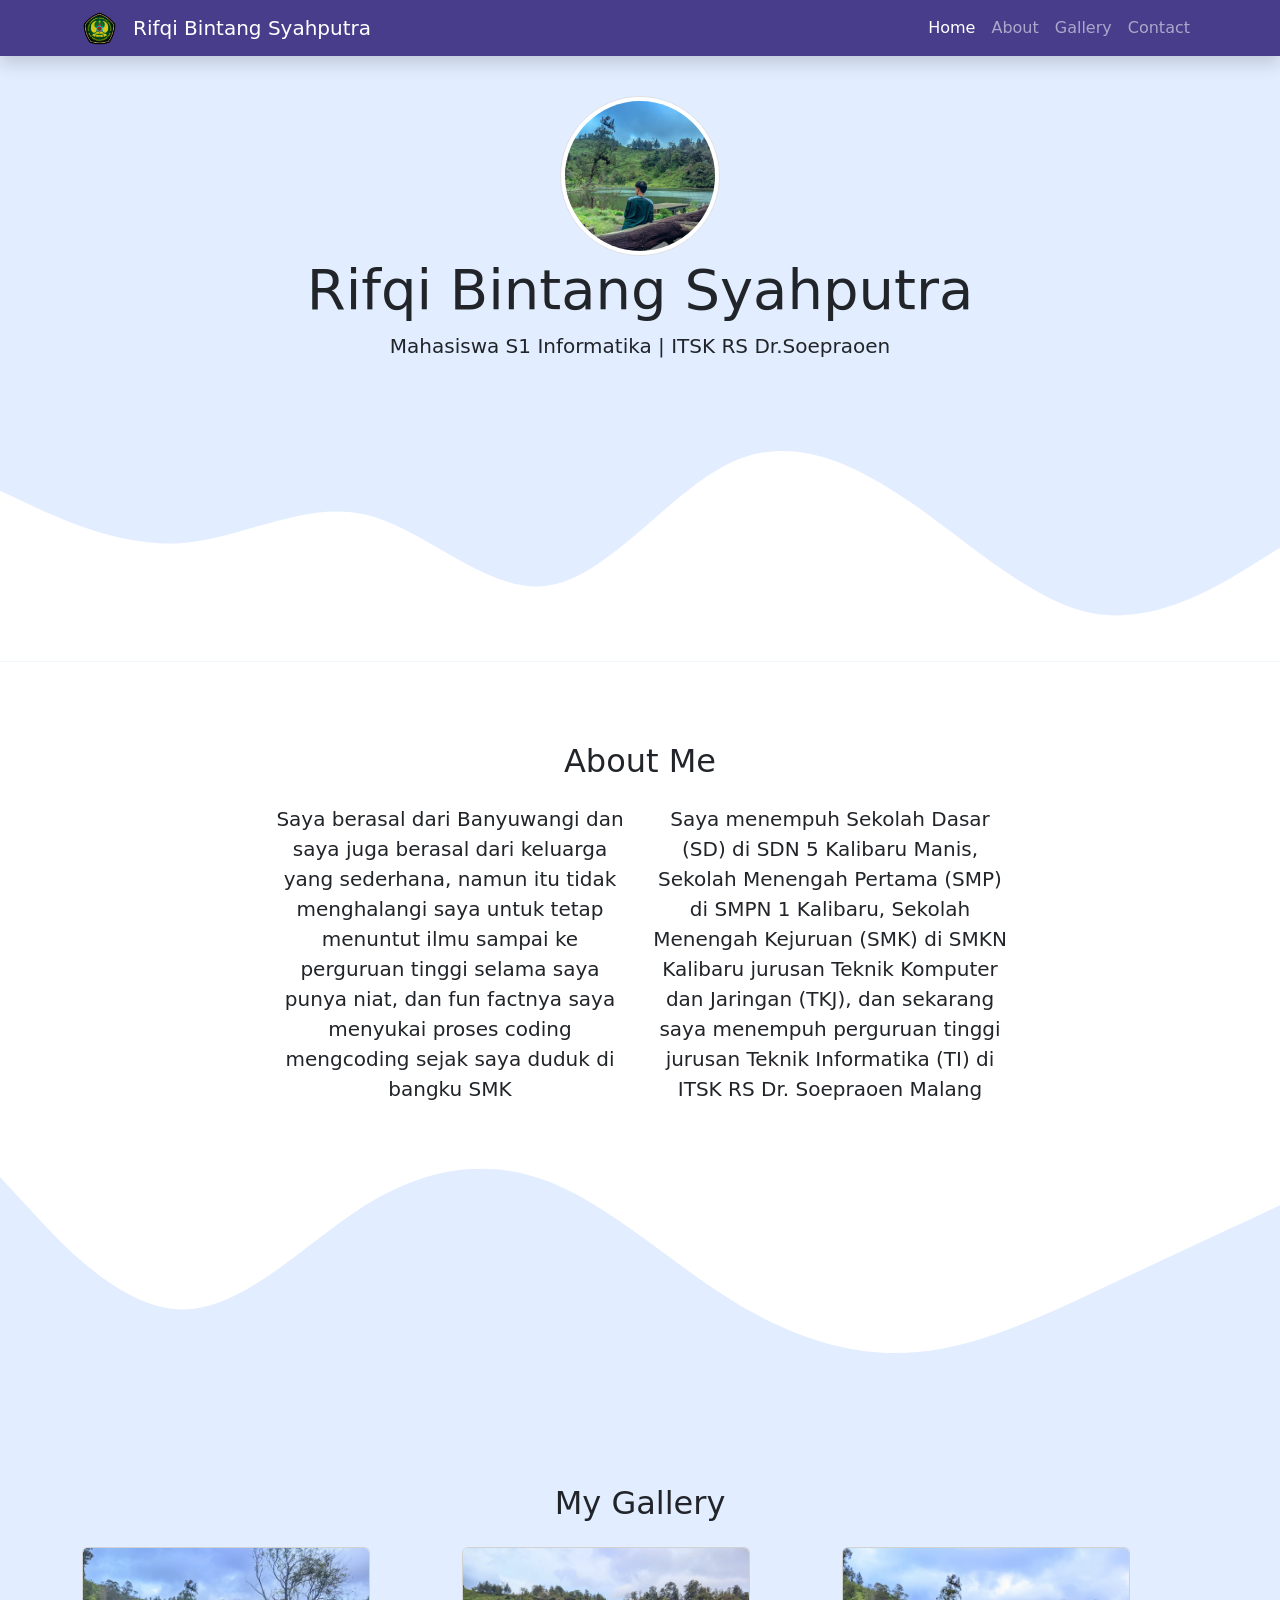
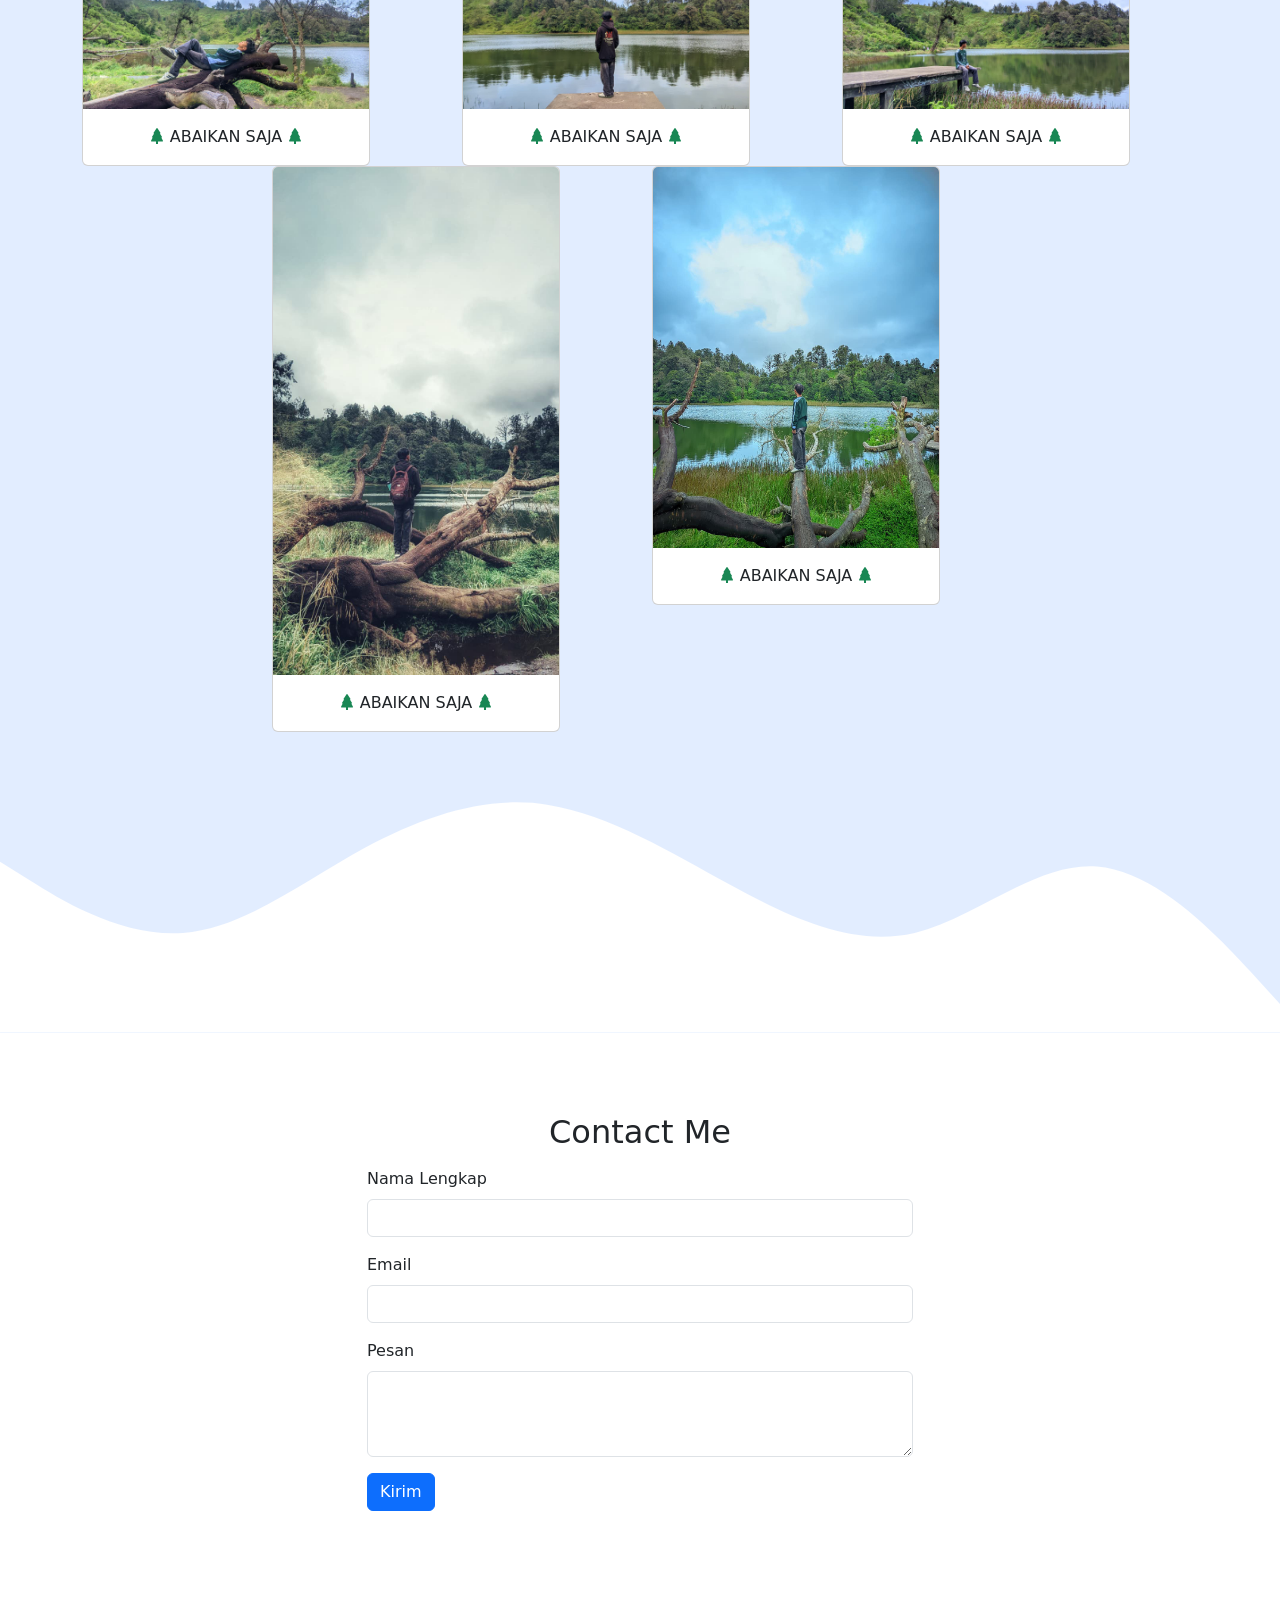
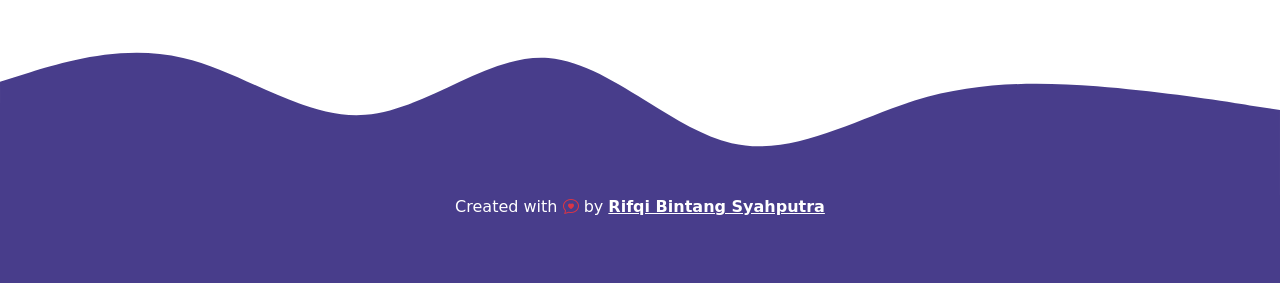
==== index.html @ 1149b3df "Menambahkan index.html dan style.css" ====
<!doctype html>
<html lang="en">
  <head>
    <meta charset="utf-8" />
    <meta name="viewport" content="width=device-width, initial-scale=1" />
    <title>Portofolio | Rifqi Bintang Syahputra</title>

    <!-- BSCSS -->

    <link href="https://cdn.jsdelivr.net/npm/bootstrap@5.3.8/dist/css/bootstrap.min.css" rel="stylesheet" integrity="sha384-sRIl4kxILFvY47J16cr9ZwB07vP4J8+LH7qKQnuqkuIAvNWLzeN8tE5YBujZqJLB" crossorigin="anonymous" />

    <!-- Icons -->
     <link rel="stylesheet" href="https://cdn.jsdelivr.net/npm/bootstrap-icons@1.13.1/font/bootstrap-icons.min.css">

    <!-- CSS -->

    <link rel="stylesheet" href="style.css" />

    <!-- End CSS -->

  </head>
  <body id="home">
    <!-- Navbar -->

    <nav class="navbar navbar-expand-lg navbar-dark shadow fixed-top" style="background-color: darkslateblue">
      <div class="container">
        <img src="images/ITSK Logo.png" alt="Logo" width="35" height="35" class="d-inline-block align-text-top me-3">
        <a class="navbar-brand" href="#">Rifqi Bintang Syahputra</a>
        <button class="navbar-toggler" type="button" data-bs-toggle="collapse" data-bs-target="#navbarNav" aria-controls="navbarNav" aria-expanded="false" aria-label="Toggle navigation">
          <span class="navbar-toggler-icon"></span>
        </button>
        <div class="collapse navbar-collapse" id="navbarNav">
          <ul class="navbar-nav ms-auto">
            <li class="nav-item">
              <a class="nav-link active" aria-current="page" href="#home">Home</a>
            </li>
            <li class="nav-item">
              <a class="nav-link" href="#about">About</a>
            </li>
            <li class="nav-item">
              <a class="nav-link" href="#gallery">Gallery</a>
            </li>
            <li class="nav-item">
              <a class="nav-link" href="#contact">Contact</a>
            </li>
          </ul>
        </div>
      </div>
    </nav>

    <!-- End Navbar -->

    <!-- Jumbotron -->

    <section class="jumbotron text-center">
      <img src="images/profil.jpeg" alt="Rifqi Bintang Syahputra" width="160" class="rounded-circle img-thumbnail" />
      <h1 class="display-4">Rifqi Bintang Syahputra</h1>
      <p class="lead">Mahasiswa S1 Informatika | ITSK RS Dr.Soepraoen</p>
      <svg xmlns="http://www.w3.org/2000/svg" viewBox="0 0 1440 320">
        <path
          fill="#ffffff"
          fill-opacity="1"
          d="M0,128L34.3,144C68.6,160,137,192,206,186.7C274.3,181,343,139,411,154.7C480,171,549,245,617,234.7C685.7,224,754,128,823,96C891.4,64,960,96,1029,144C1097.1,192,1166,256,1234,266.7C1302.9,277,1371,235,1406,213.3L1440,192L1440,320L1405.7,320C1371.4,320,1303,320,1234,320C1165.7,320,1097,320,1029,320C960,320,891,320,823,320C754.3,320,686,320,617,320C548.6,320,480,320,411,320C342.9,320,274,320,206,320C137.1,320,69,320,34,320L0,320Z"
        ></path>
      </svg>
    </section>

    <!-- End Jumbotron -->

    <!-- About -->

    <section id="about">
      <div class="container">
        <div class="row text-center mb-3">
          <div class="col">
            <h2>About Me</h2>
          </div>
        </div>
        <div class="row justify-content-center fs-5 text-center">
          <div class="col-4">
            <p>Saya berasal dari Banyuwangi dan saya juga berasal dari keluarga yang sederhana, namun itu tidak menghalangi saya untuk tetap menuntut ilmu sampai ke perguruan tinggi selama saya punya niat, dan fun factnya saya menyukai proses coding mengcoding sejak saya duduk di bangku SMK</p>
          </div>
          <div class="col-4">
            <p>Saya menempuh Sekolah Dasar &lpar;SD&rpar; di SDN 5 Kalibaru Manis, Sekolah Menengah Pertama &lpar;SMP&rpar; di SMPN 1 Kalibaru, Sekolah Menengah Kejuruan &lpar;SMK&rpar; di SMKN Kalibaru jurusan Teknik Komputer dan Jaringan &lpar;TKJ&rpar;, dan sekarang saya menempuh perguruan tinggi jurusan Teknik Informatika &lpar;TI&rpar; di ITSK RS Dr. Soepraoen Malang</p>
          </div>
        </div>
      </div>
      <svg xmlns="http://www.w3.org/2000/svg" viewBox="0 0 1440 320">
        <path
          fill="#e2edff"
          fill-opacity="1"
          d="M0,64L34.3,101.3C68.6,139,137,213,206,213.3C274.3,213,343,139,411,96C480,53,549,43,617,69.3C685.7,96,754,160,823,202.7C891.4,245,960,267,1029,261.3C1097.1,256,1166,224,1234,192C1302.9,160,1371,128,1406,112L1440,96L1440,320L1405.7,320C1371.4,320,1303,320,1234,320C1165.7,320,1097,320,1029,320C960,320,891,320,823,320C754.3,320,686,320,617,320C548.6,320,480,320,411,320C342.9,320,274,320,206,320C137.1,320,69,320,34,320L0,320Z"
        ></path>
      </svg>
    </section>

    <!-- End About -->

    <!-- Gallery -->

    <section id="gallery">
      <div class="container">
        <div class="row text-center mb-3">
          <div class="col">
            <h2>My Gallery</h2>
          </div>
        </div>
        <div class="row text-center justify-content-center mb-3">
          <div class="col-md-4">
              <div class="card" style="width: 18rem">
                <img src="images/2.jpeg" class="card-img-top" alt="Gallery2" />
                <div class="card-body">
                  <p class="card-text"><i class="bi bi-tree-fill text-success"></i> ABAIKAN SAJA <i class="bi bi-tree-fill text-success"></i></p>
                </div>
              </div>
            </div>
          <div class="col-md-4">
              <div class="card" style="width: 18rem">
                <img src="images/1.jpeg" class="card-img-top" alt="Gallery1" />
                <div class="card-body">
                  <p class="card-text"><i class="bi bi-tree-fill text-success"></i> ABAIKAN SAJA <i class="bi bi-tree-fill text-success"></i></p>
                </div>
              </div>
            </div>
          <div class="col-md-4">
              <div class="card" style="width: 18rem">
                <img src="images/3.jpeg" class="card-img-top" alt="Gallery3" />
                <div class="card-body">
                  <p class="card-text"><i class="bi bi-tree-fill text-success"></i> ABAIKAN SAJA <i class="bi bi-tree-fill text-success"></i></p>
                </div>
              </div>
            </div>
          <div class="col-md-4">
              <div class="card" style="width: 18rem">
                <img src="images/4.jpeg" class="card-img-top" alt="Gallery3" />
                <div class="card-body">
                  <p class="card-text"><i class="bi bi-tree-fill text-success"></i> ABAIKAN SAJA <i class="bi bi-tree-fill text-success"></i></p>
                </div>
              </div>
            </div>
          <div class="col-md-4">
              <div class="card" style="width: 18rem">
                <img src="images/5.jpeg" class="card-img-top" alt="Gallery3" />
                <div class="card-body">
                  <p class="card-text"><i class="bi bi-tree-fill text-success"></i> ABAIKAN SAJA <i class="bi bi-tree-fill text-success"></i></p>
                </div>
              </div>
            </div>
          </div>
        </div>
      </div>
      <svg xmlns="http://www.w3.org/2000/svg" viewBox="0 0 1440 320"><path fill="#ffffff" fill-opacity="1" d="M0,128L34.3,149.3C68.6,171,137,213,206,208C274.3,203,343,149,411,112C480,75,549,53,617,64C685.7,75,754,117,823,154.7C891.4,192,960,224,1029,208C1097.1,192,1166,128,1234,133.3C1302.9,139,1371,213,1406,250.7L1440,288L1440,320L1405.7,320C1371.4,320,1303,320,1234,320C1165.7,320,1097,320,1029,320C960,320,891,320,823,320C754.3,320,686,320,617,320C548.6,320,480,320,411,320C342.9,320,274,320,206,320C137.1,320,69,320,34,320L0,320Z"></path></svg>
    </section>

    <!-- End Gallery -->

    <!-- Contact -->

    <section id="contact">
        <div class="container">
            <div class="row text-center mb-2">
                <div class="col">
                    <h2>Contact Me</h2>
                </div>
            </div>
            <div class="row justify-content-center">
                <div class="col-md-6">
                    <form>
                    <div class="mb-3">
                    <label for="name" class="form-label">Nama Lengkap</label>
                    <input type="text" class="form-control" id="name" aria-describedby="name">
                    </div>
                    <div class="mb-3">
                    <label for="email" class="form-label">Email</label>
                    <input type="email" class="form-control" id="email" aria-describedby="email">
                    </div>
                    <div class="mb-3">
                    <label for="pesan" class="form-label">Pesan</label>
                    <textarea class="form-control" id="pesan" rows="3"></textarea>
                    </div>
                    <button type="submit" class="btn btn-primary">Kirim</button>
                    </form>
                </div>
            </div>
        </div>
        <svg xmlns="http://www.w3.org/2000/svg" viewBox="0 0 1440 320"><path fill="#483d8b" fill-opacity="1" d="M0,192L34.3,181.3C68.6,171,137,149,206,165.3C274.3,181,343,235,411,229.3C480,224,549,160,617,165.3C685.7,171,754,245,823,261.3C891.4,277,960,235,1029,213.3C1097.1,192,1166,192,1234,197.3C1302.9,203,1371,213,1406,218.7L1440,224L1440,320L1405.7,320C1371.4,320,1303,320,1234,320C1165.7,320,1097,320,1029,320C960,320,891,320,823,320C754.3,320,686,320,617,320C548.6,320,480,320,411,320C342.9,320,274,320,206,320C137.1,320,69,320,34,320L0,320Z"></path></svg>
    </section>

    <!-- End Contact -->

    <!-- Footer -->

    <footer class="footer text-white text-center pb-5" style="background-color: darkslateblue;">
        <p>Created with <i class="bi bi-chat-heart text-danger"></i> by <a href="https://www.instagram.com/rfqsyhptr_/" class="text-white fw-bold">Rifqi Bintang Syahputra</a></p>
    </footer>

    <!-- End Footer -->

    <script src="https://cdn.jsdelivr.net/npm/bootstrap@5.3.8/dist/js/bootstrap.bundle.min.js" integrity="sha384-FKyoEForCGlyvwx9Hj09JcYn3nv7wiPVlz7YYwJrWVcXK/BmnVDxM+D2scQbITxI" crossorigin="anonymous"></script>
  </body>
</html>
---- style.css ----
.jumbotron {
  padding-top: 6rem;
  background-color: #e2edff;
}

#gallery {
  background-color: #e2edff;
}

section {
  padding-top: 5rem;
}
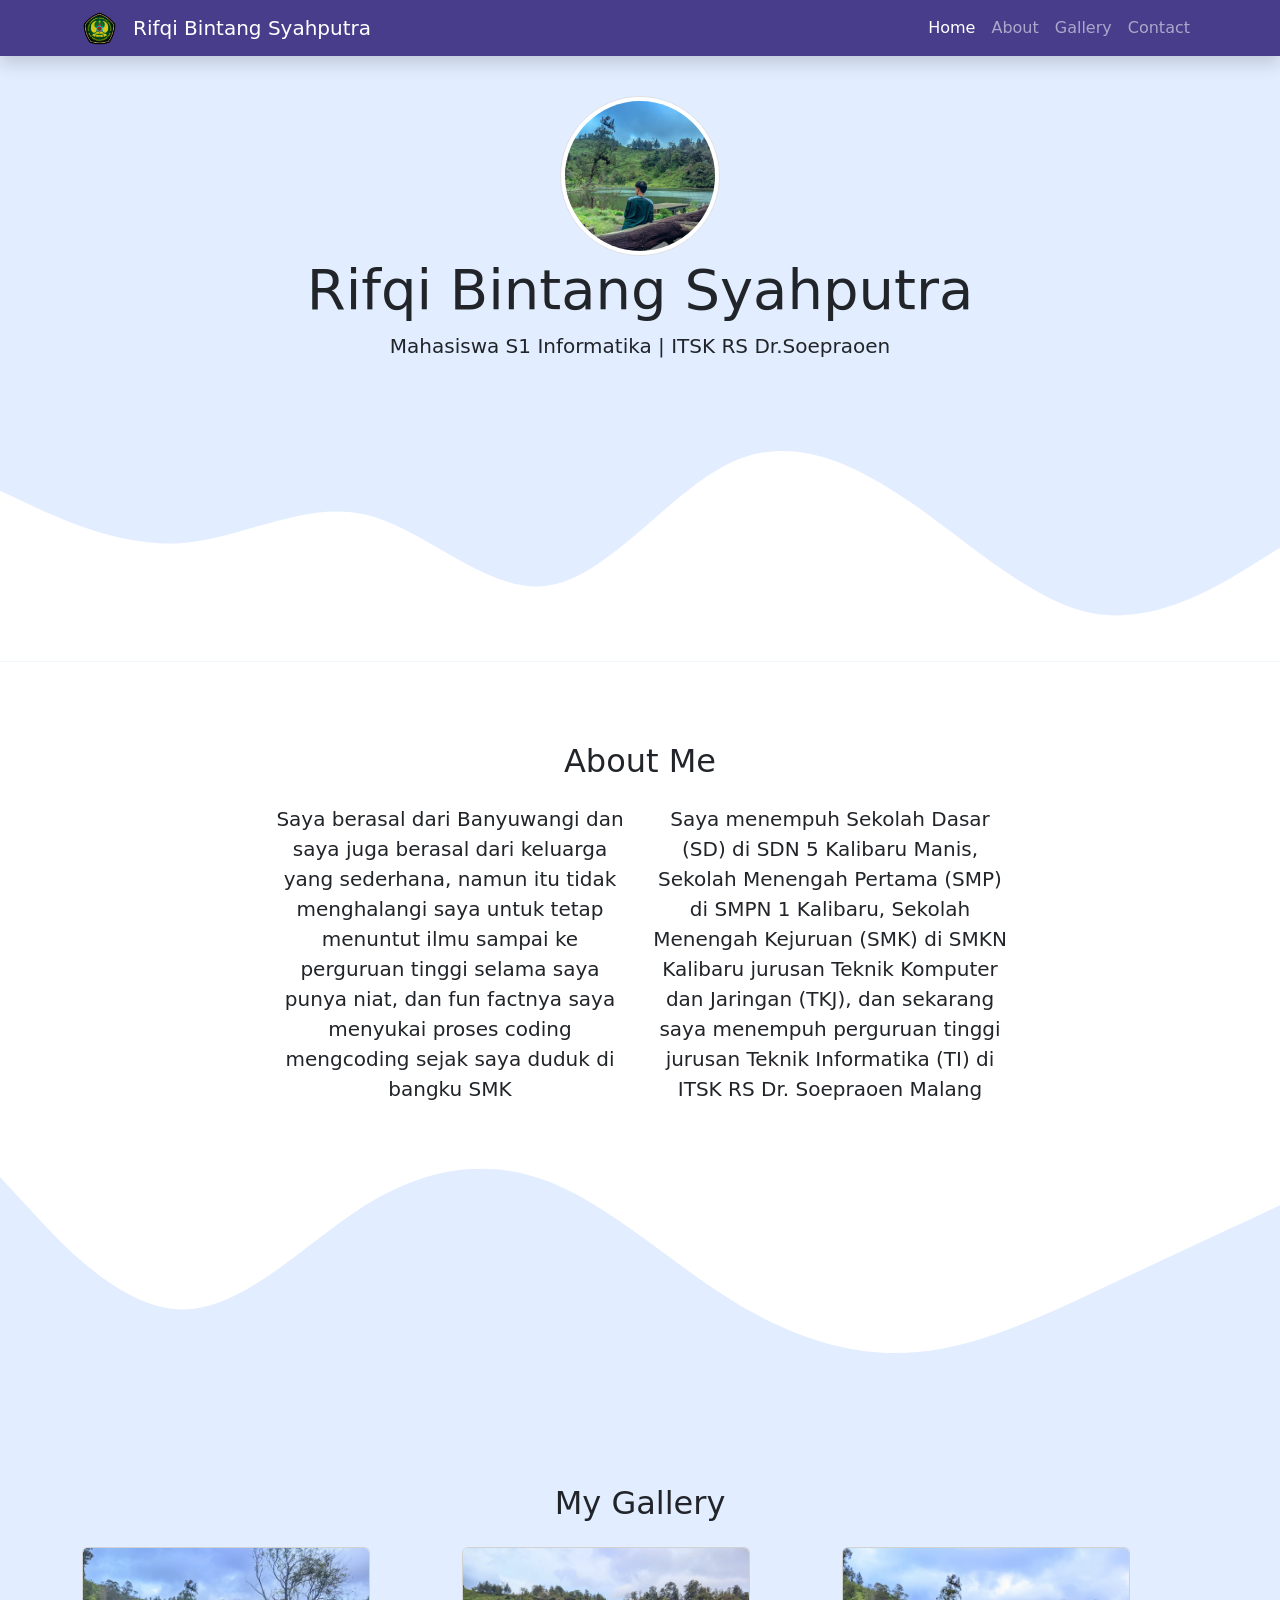
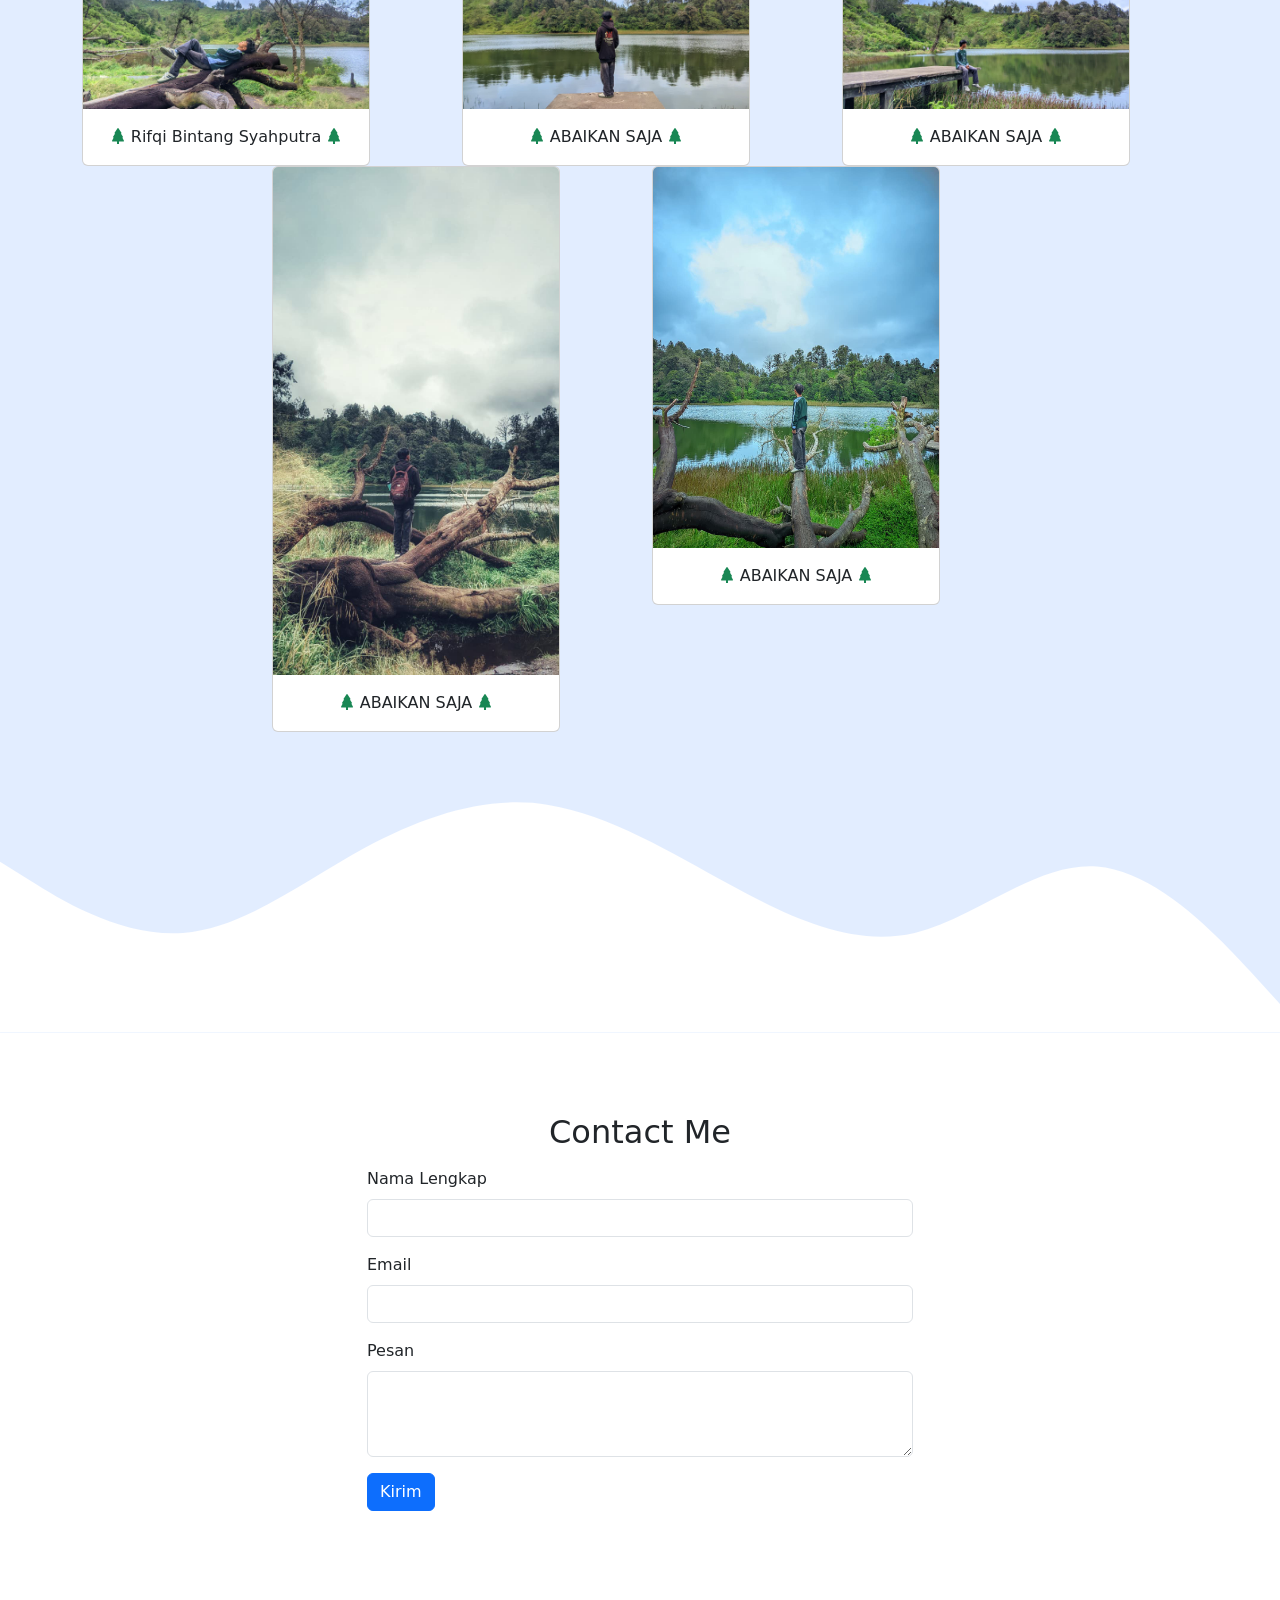
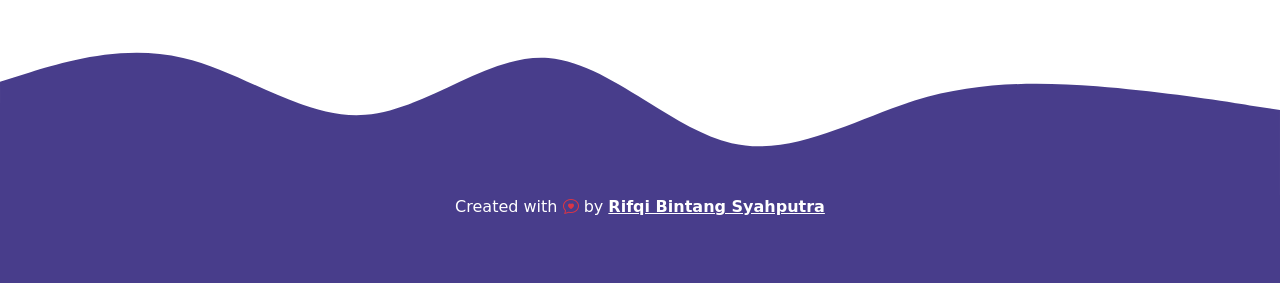
==== commit 8522c8dd: "Update card description in index.html" ====
--- a/index.html
+++ b/index.html
@@ -110,7 +110,7 @@
               <div class="card" style="width: 18rem">
                 <img src="images/2.jpeg" class="card-img-top" alt="Gallery2" />
                 <div class="card-body">
-                  <p class="card-text"><i class="bi bi-tree-fill text-success"></i> ABAIKAN SAJA <i class="bi bi-tree-fill text-success"></i></p>
+                  <p class="card-text"><i class="bi bi-tree-fill text-success"></i> Rifqi Bintang Syahputra <i class="bi bi-tree-fill text-success"></i></p>
                 </div>
               </div>
             </div>
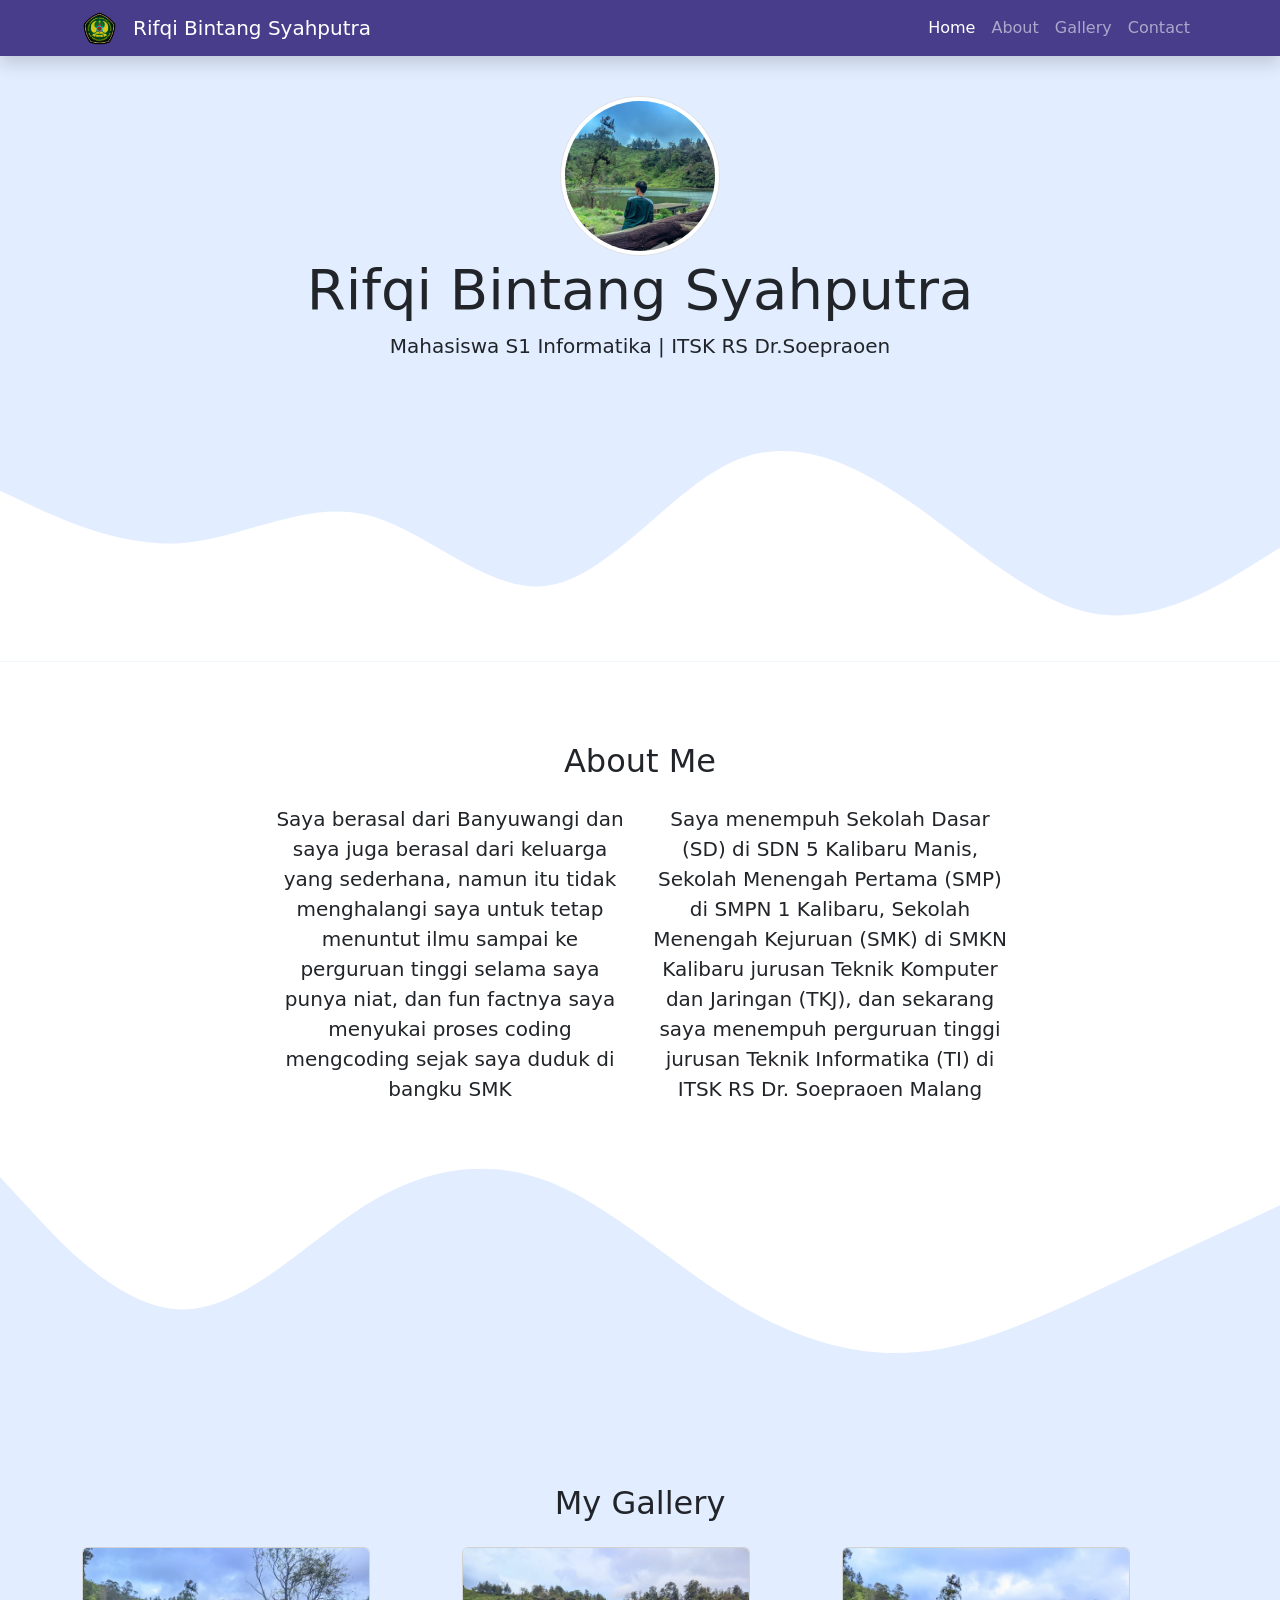
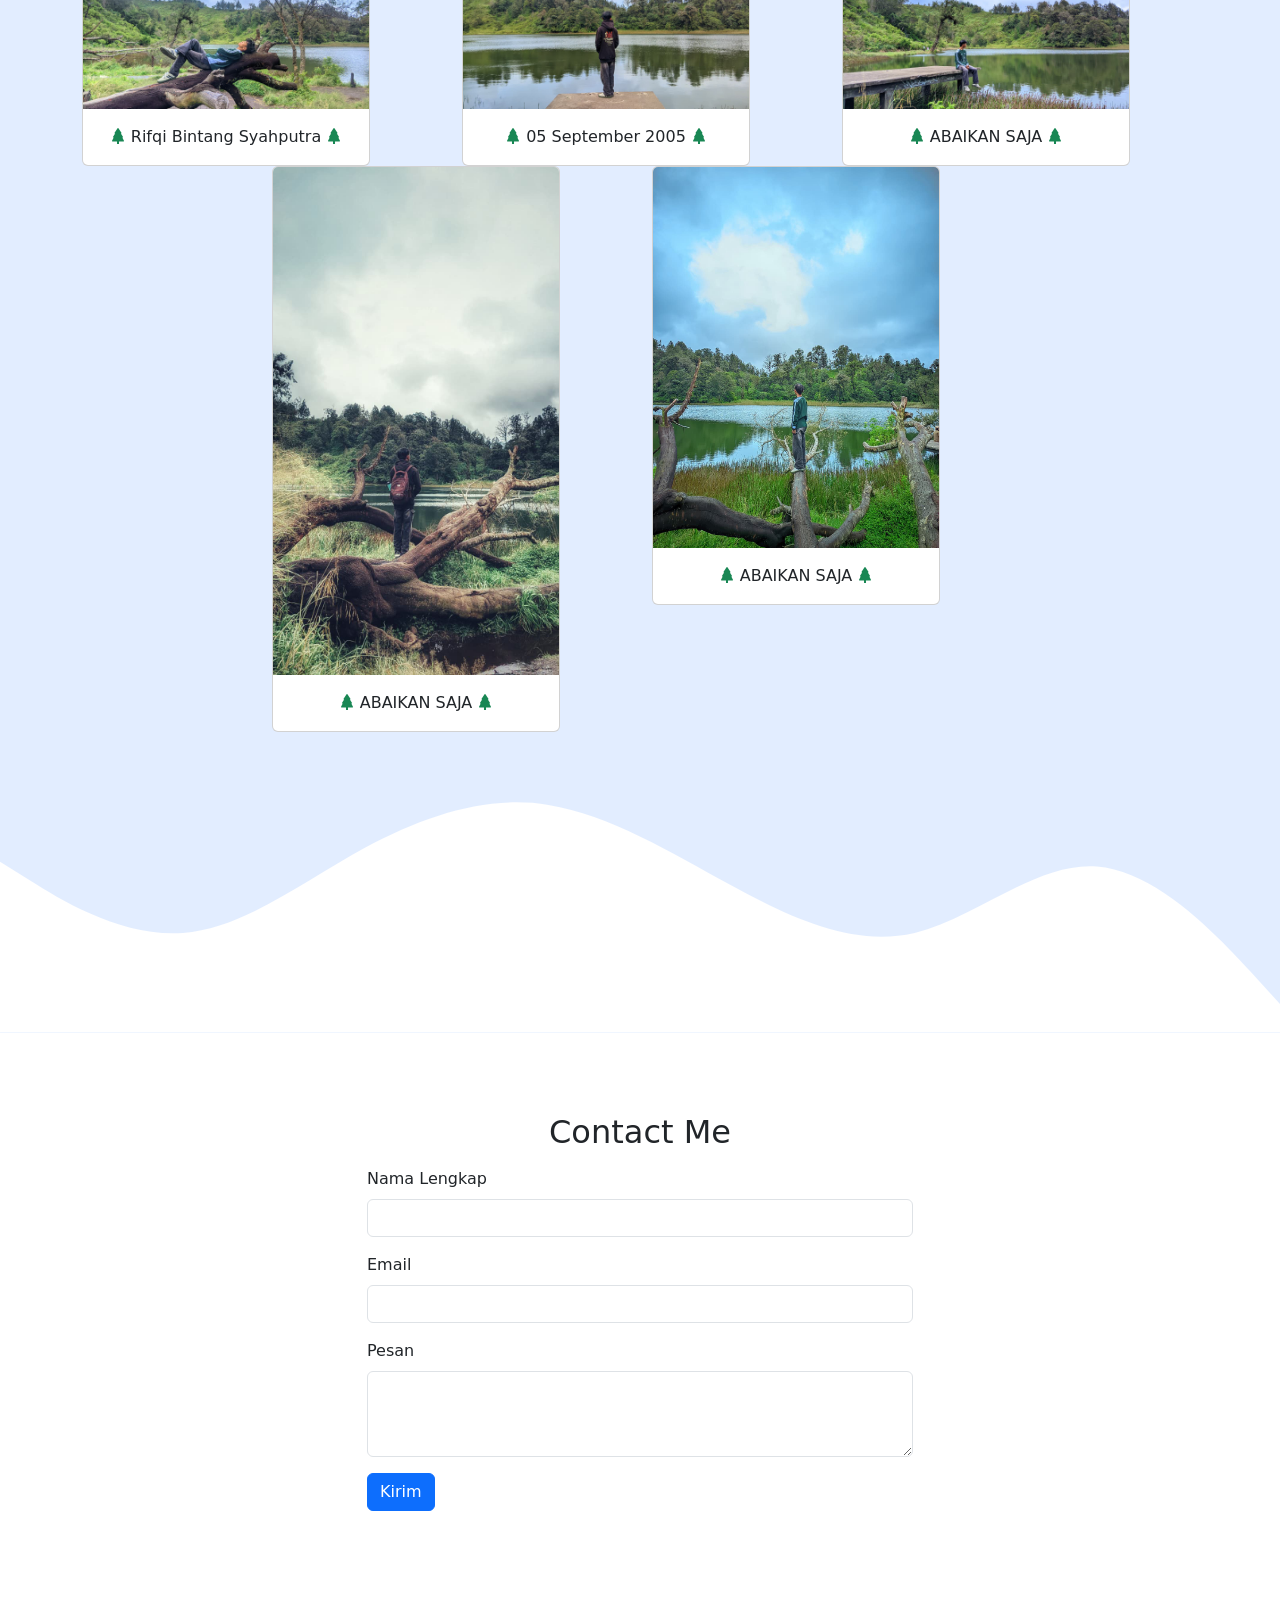
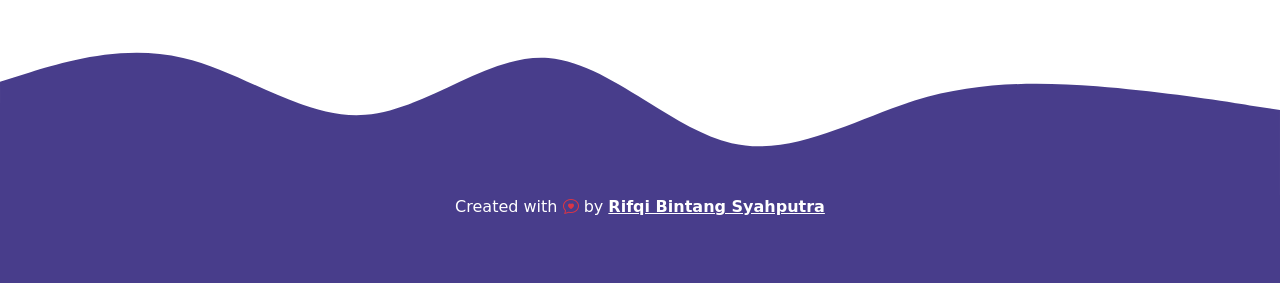
==== commit d2230051: "Update card text with new date" ====
--- a/index.html
+++ b/index.html
@@ -118,7 +118,7 @@
               <div class="card" style="width: 18rem">
                 <img src="images/1.jpeg" class="card-img-top" alt="Gallery1" />
                 <div class="card-body">
-                  <p class="card-text"><i class="bi bi-tree-fill text-success"></i> ABAIKAN SAJA <i class="bi bi-tree-fill text-success"></i></p>
+                  <p class="card-text"><i class="bi bi-tree-fill text-success"></i> 05 September 2005 <i class="bi bi-tree-fill text-success"></i></p>
                 </div>
               </div>
             </div>
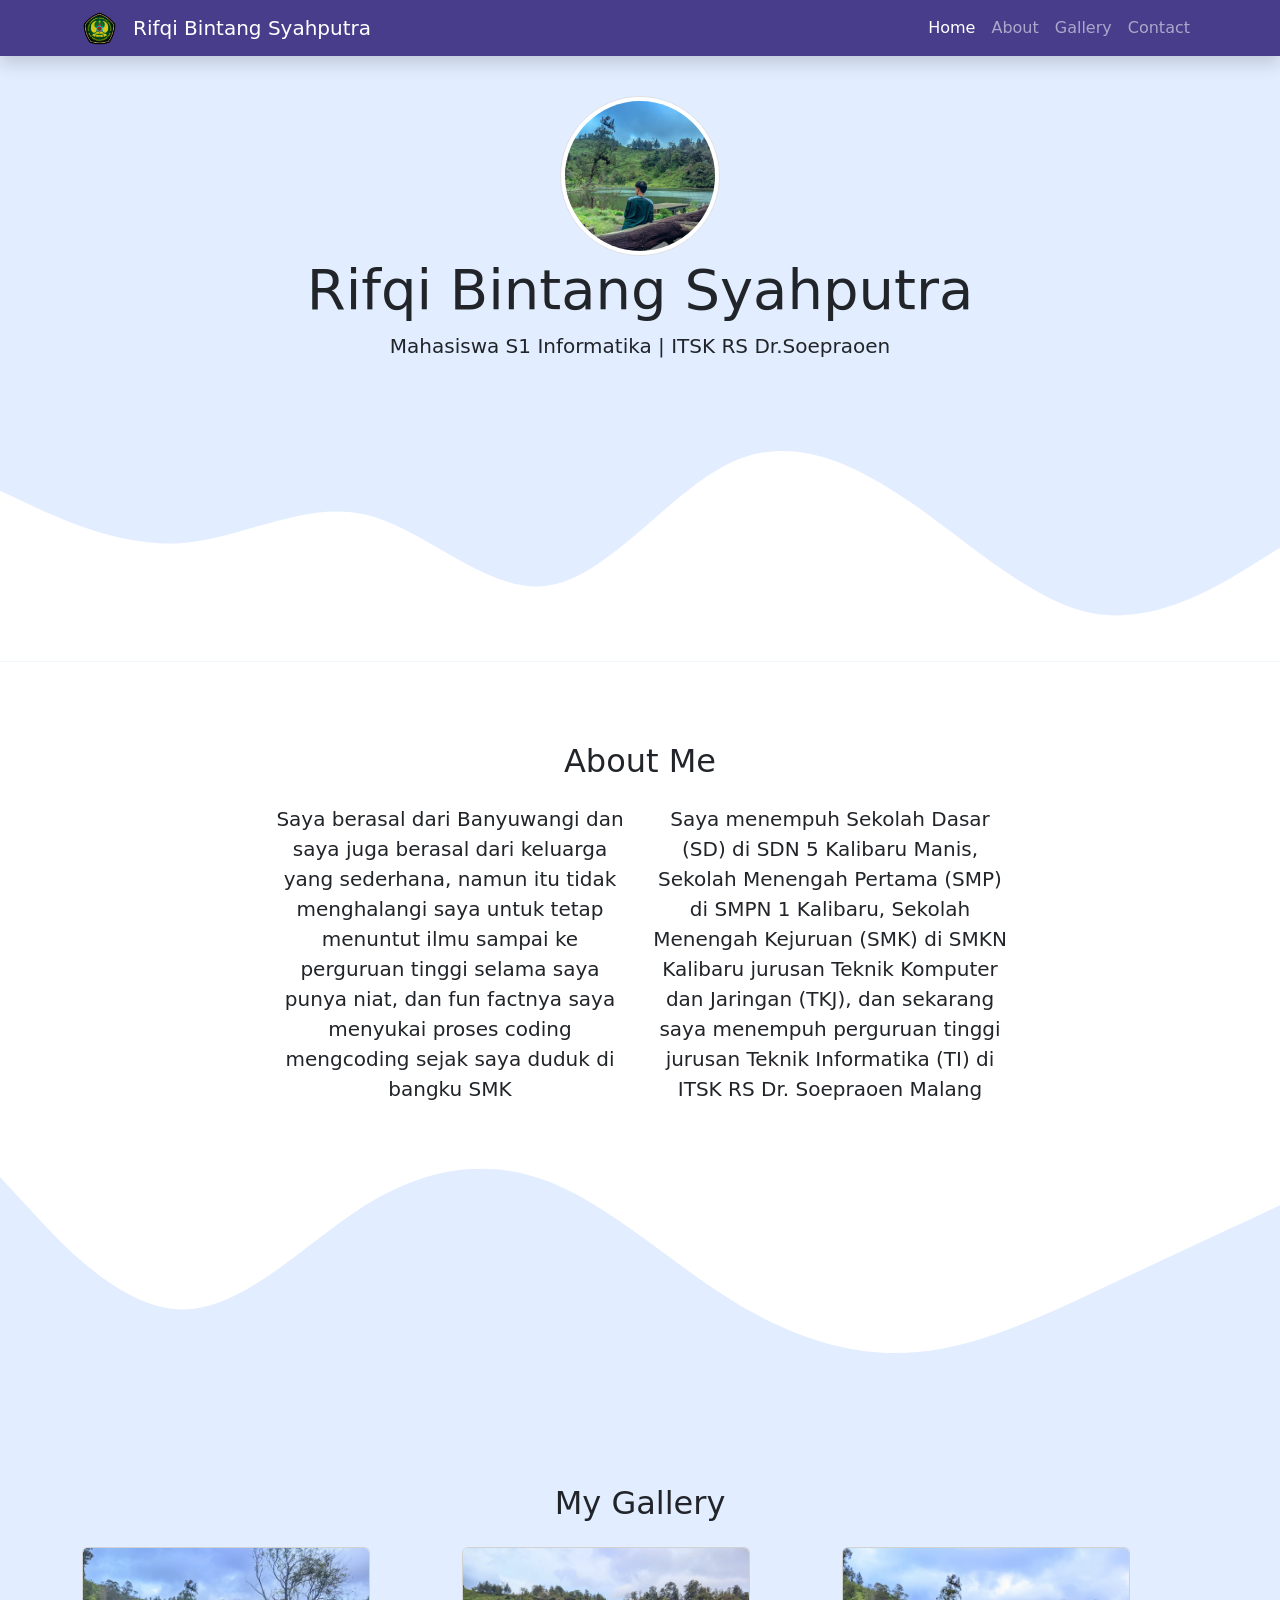
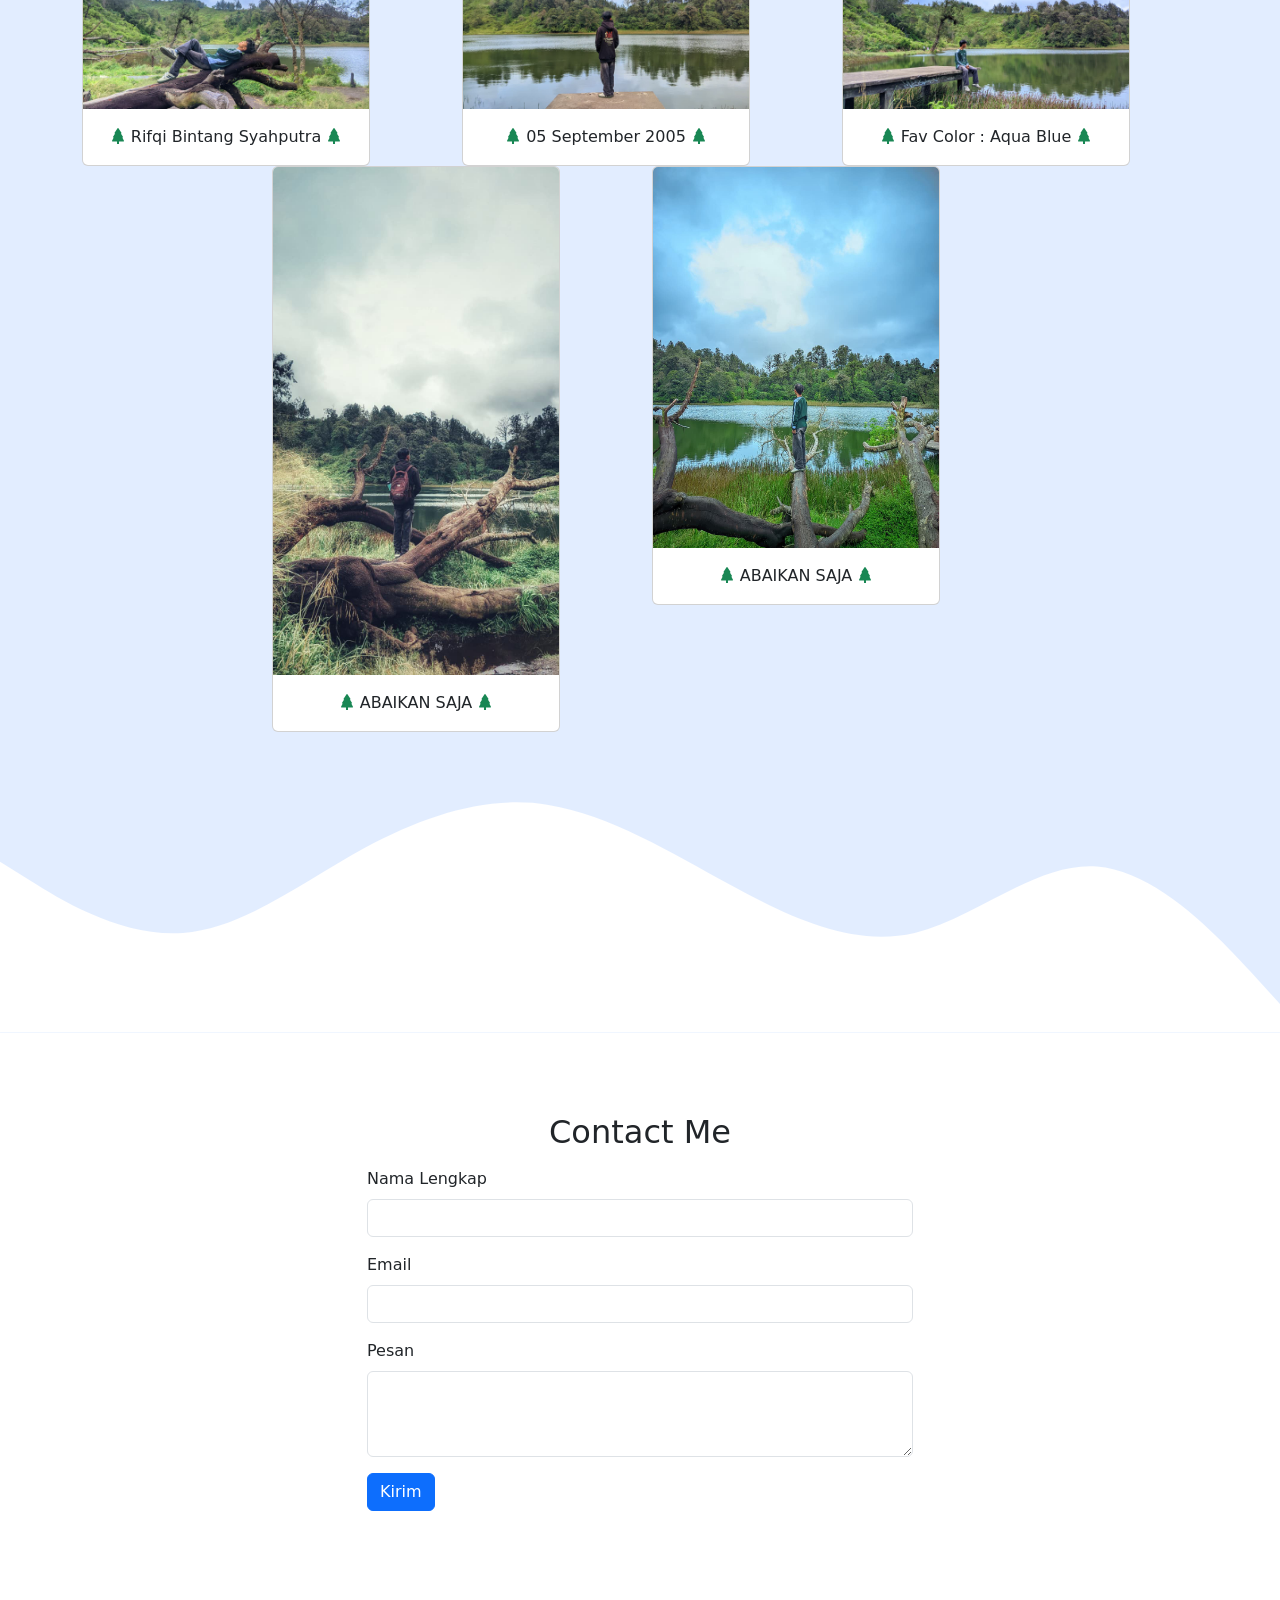
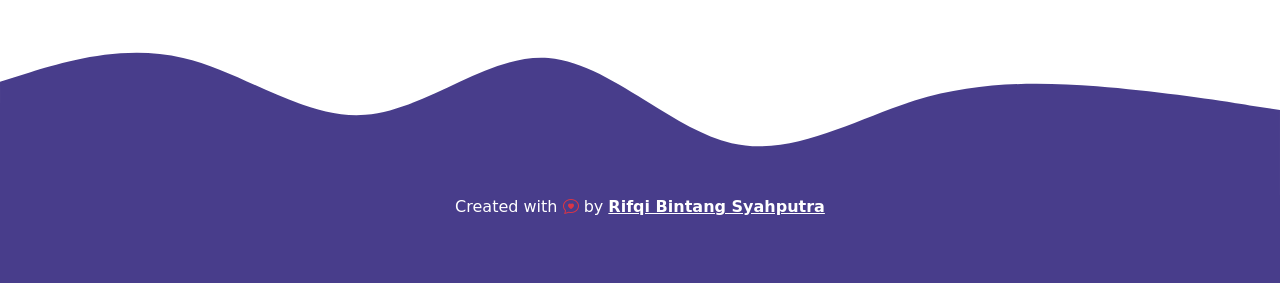
==== commit 66045f0c: "Update card text to reflect favorite color" ====
--- a/index.html
+++ b/index.html
@@ -126,7 +126,7 @@
               <div class="card" style="width: 18rem">
                 <img src="images/3.jpeg" class="card-img-top" alt="Gallery3" />
                 <div class="card-body">
-                  <p class="card-text"><i class="bi bi-tree-fill text-success"></i> ABAIKAN SAJA <i class="bi bi-tree-fill text-success"></i></p>
+                  <p class="card-text"><i class="bi bi-tree-fill text-success"></i> Fav Color : Aqua Blue <i class="bi bi-tree-fill text-success"></i></p>
                 </div>
               </div>
             </div>
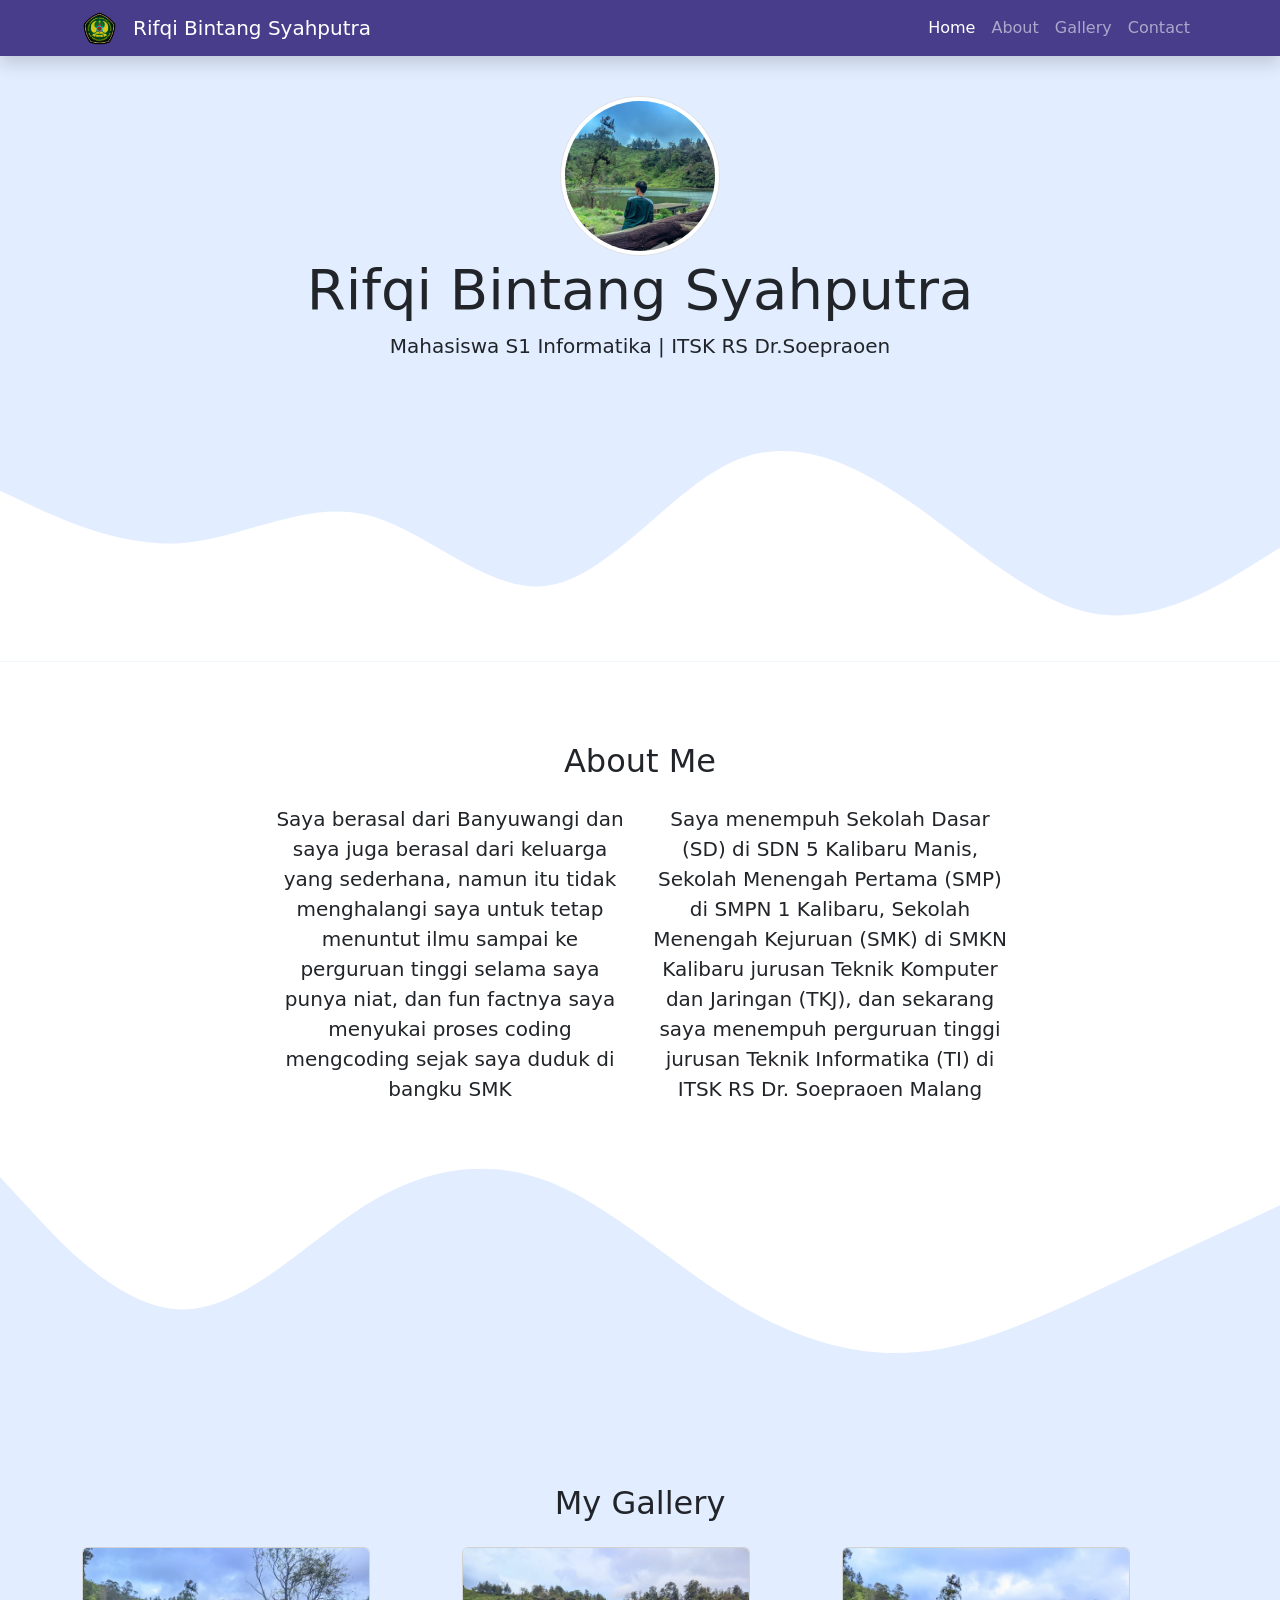
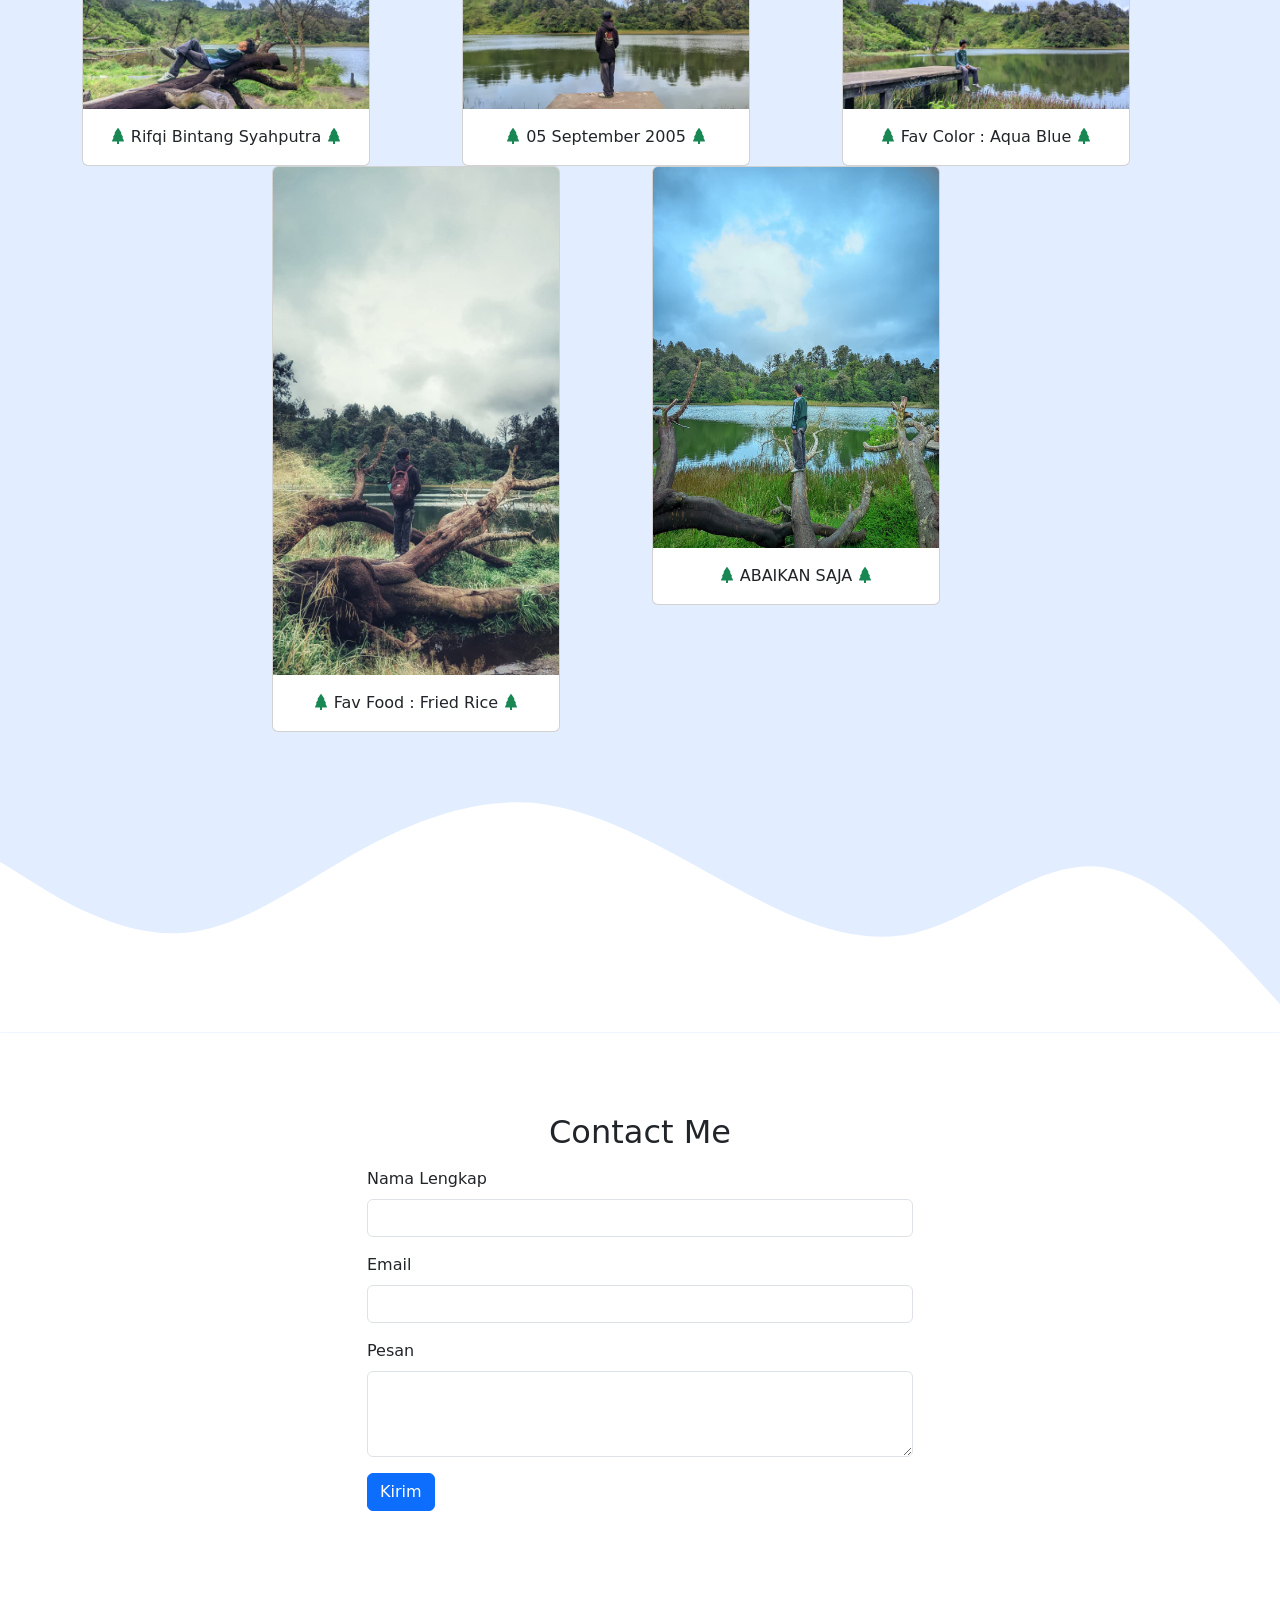
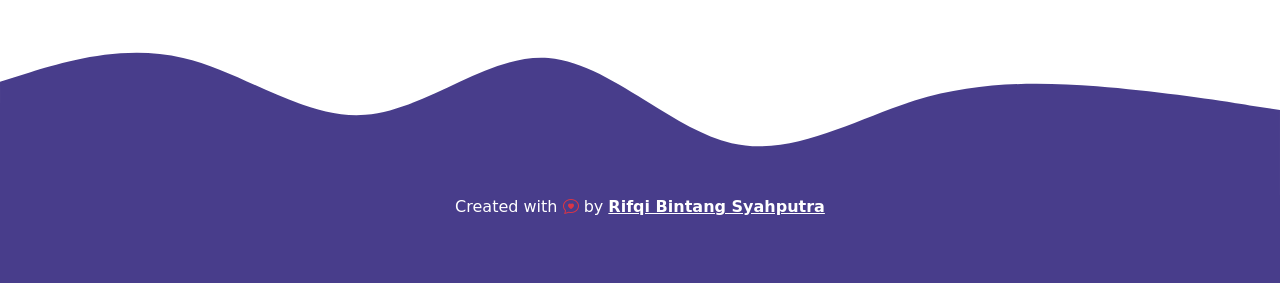
==== commit 4232ff56: "Update food description in card text" ====
--- a/index.html
+++ b/index.html
@@ -134,7 +134,7 @@
               <div class="card" style="width: 18rem">
                 <img src="images/4.jpeg" class="card-img-top" alt="Gallery3" />
                 <div class="card-body">
-                  <p class="card-text"><i class="bi bi-tree-fill text-success"></i> ABAIKAN SAJA <i class="bi bi-tree-fill text-success"></i></p>
+                  <p class="card-text"><i class="bi bi-tree-fill text-success"></i> Fav Food : Fried Rice <i class="bi bi-tree-fill text-success"></i></p>
                 </div>
               </div>
             </div>
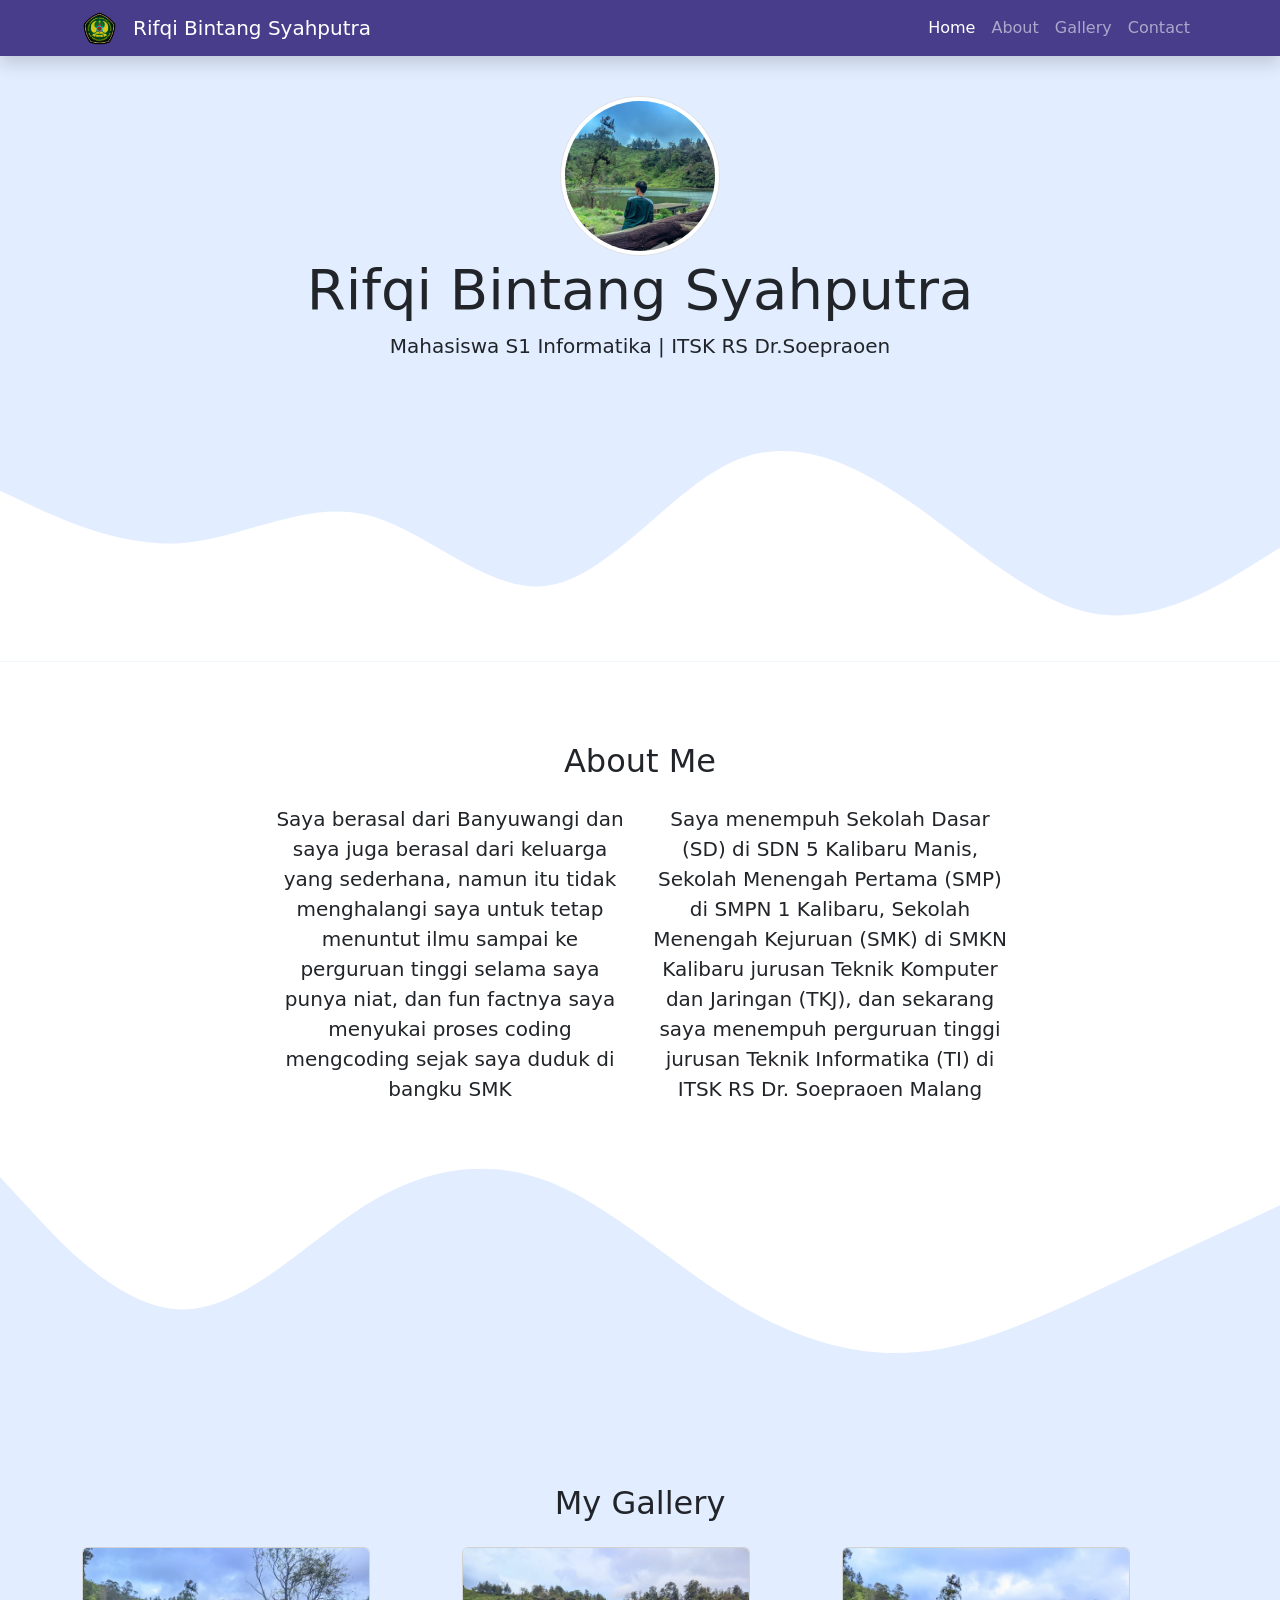
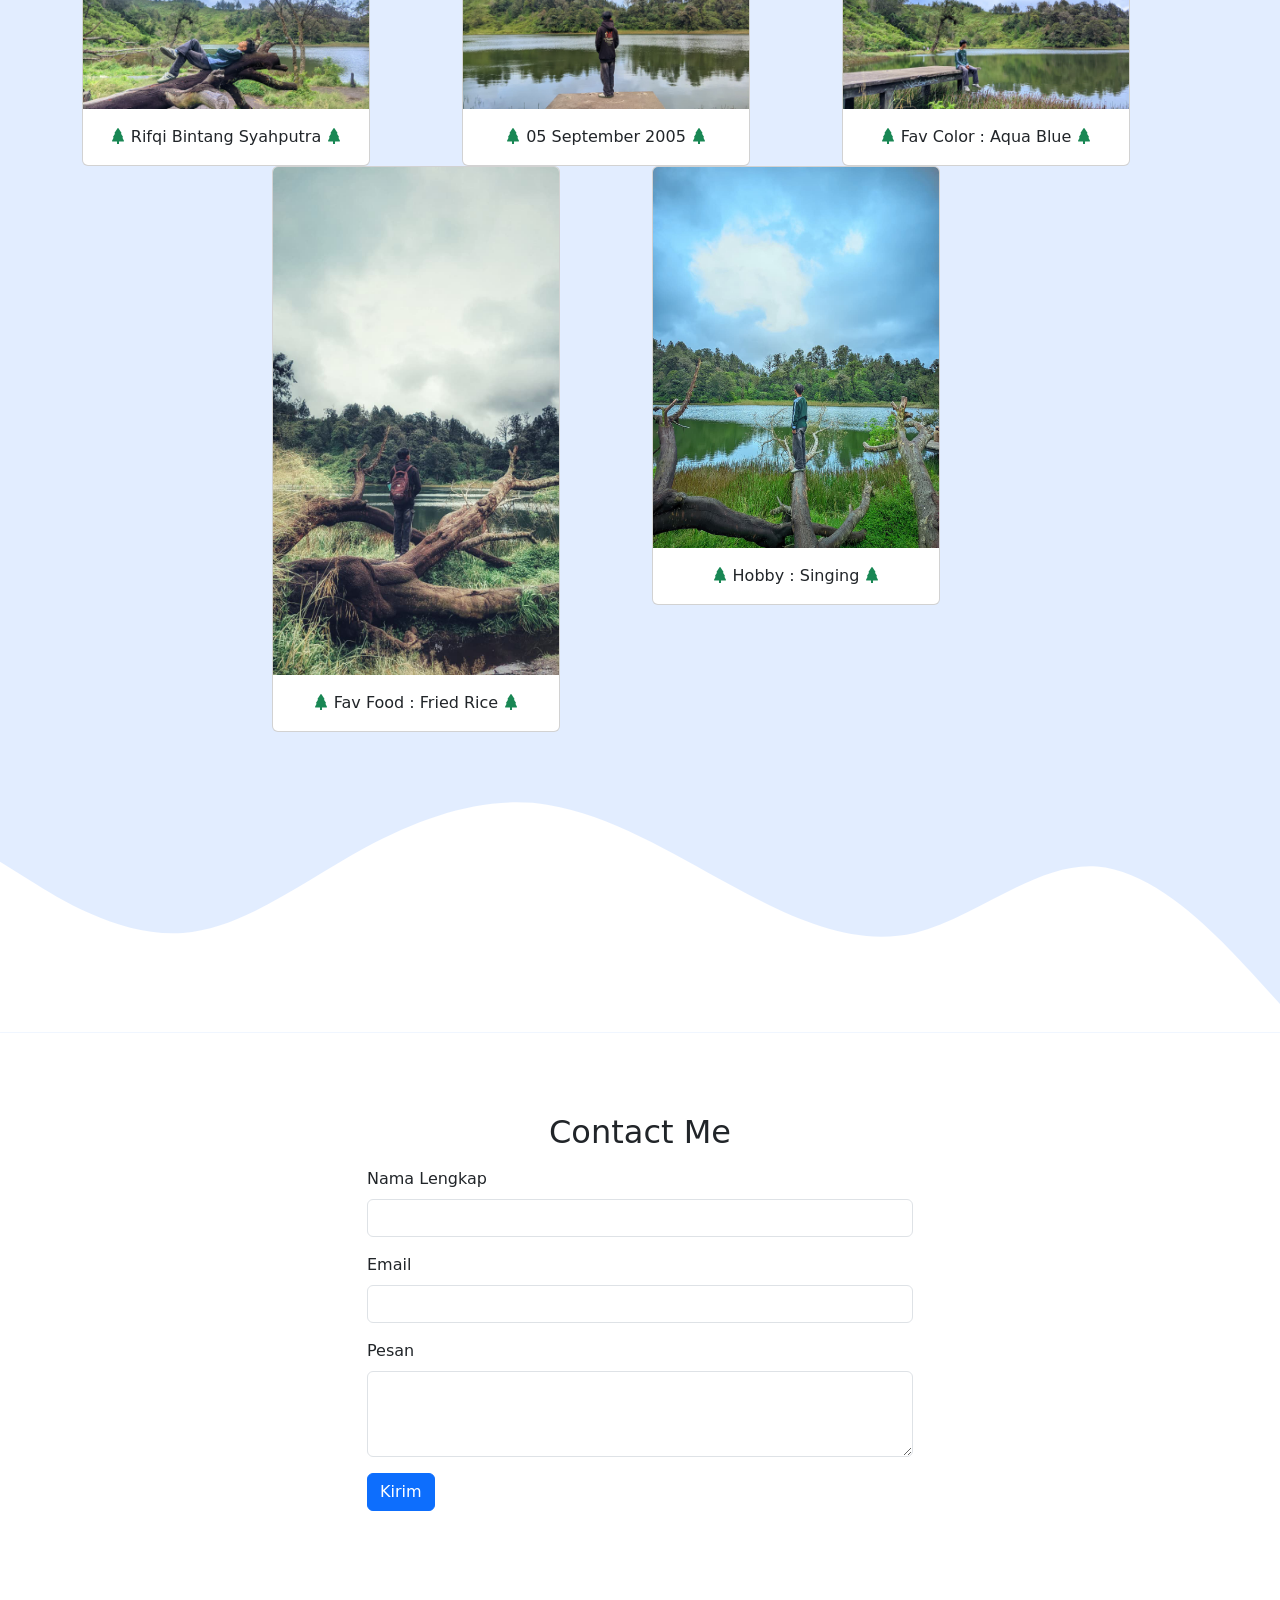
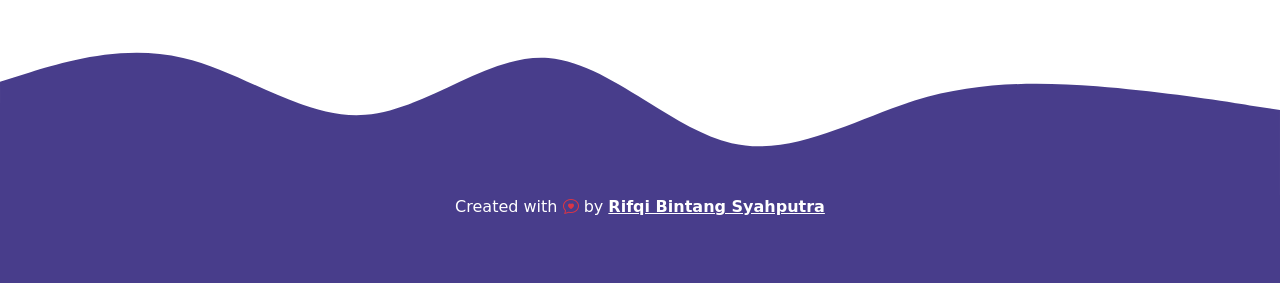
==== commit 44746617: "Update card text to reflect hobby" ====
--- a/index.html
+++ b/index.html
@@ -142,7 +142,7 @@
               <div class="card" style="width: 18rem">
                 <img src="images/5.jpeg" class="card-img-top" alt="Gallery3" />
                 <div class="card-body">
-                  <p class="card-text"><i class="bi bi-tree-fill text-success"></i> ABAIKAN SAJA <i class="bi bi-tree-fill text-success"></i></p>
+                  <p class="card-text"><i class="bi bi-tree-fill text-success"></i> Hobby : Singing <i class="bi bi-tree-fill text-success"></i></p>
                 </div>
               </div>
             </div>
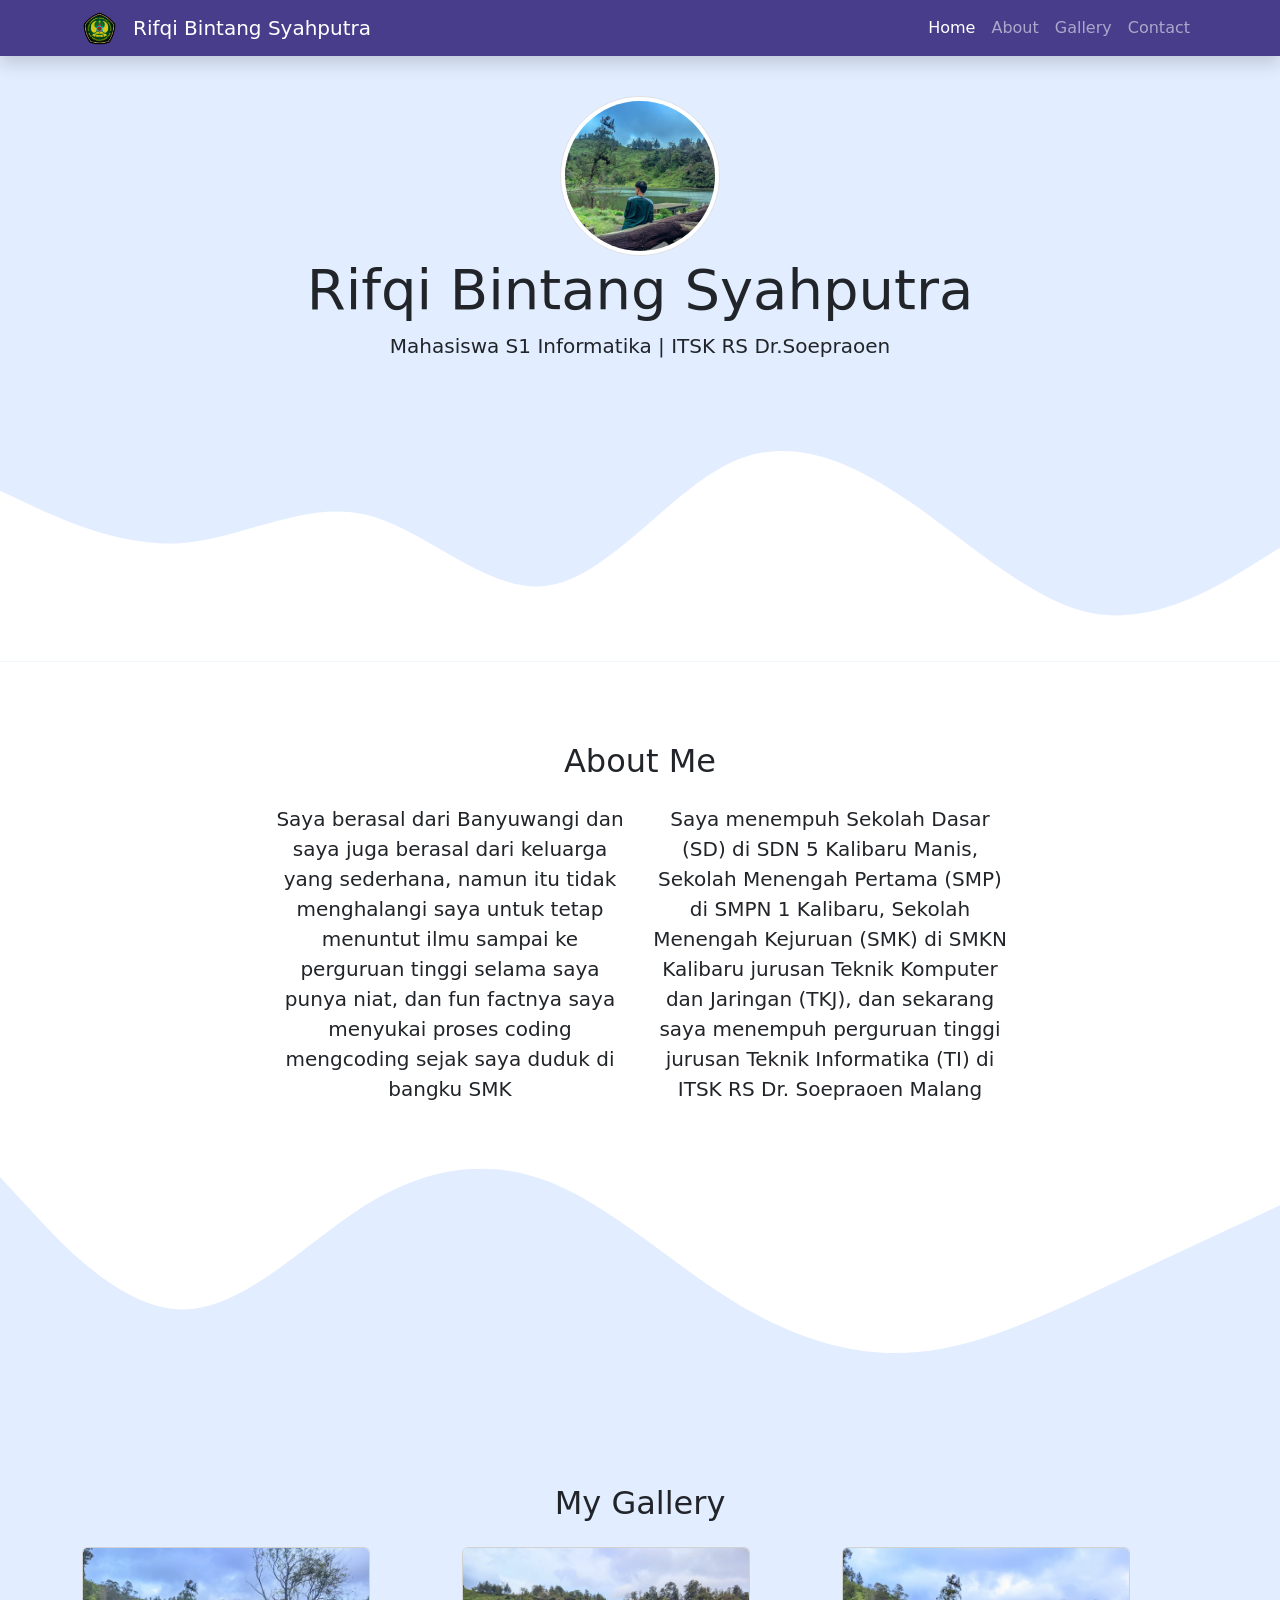
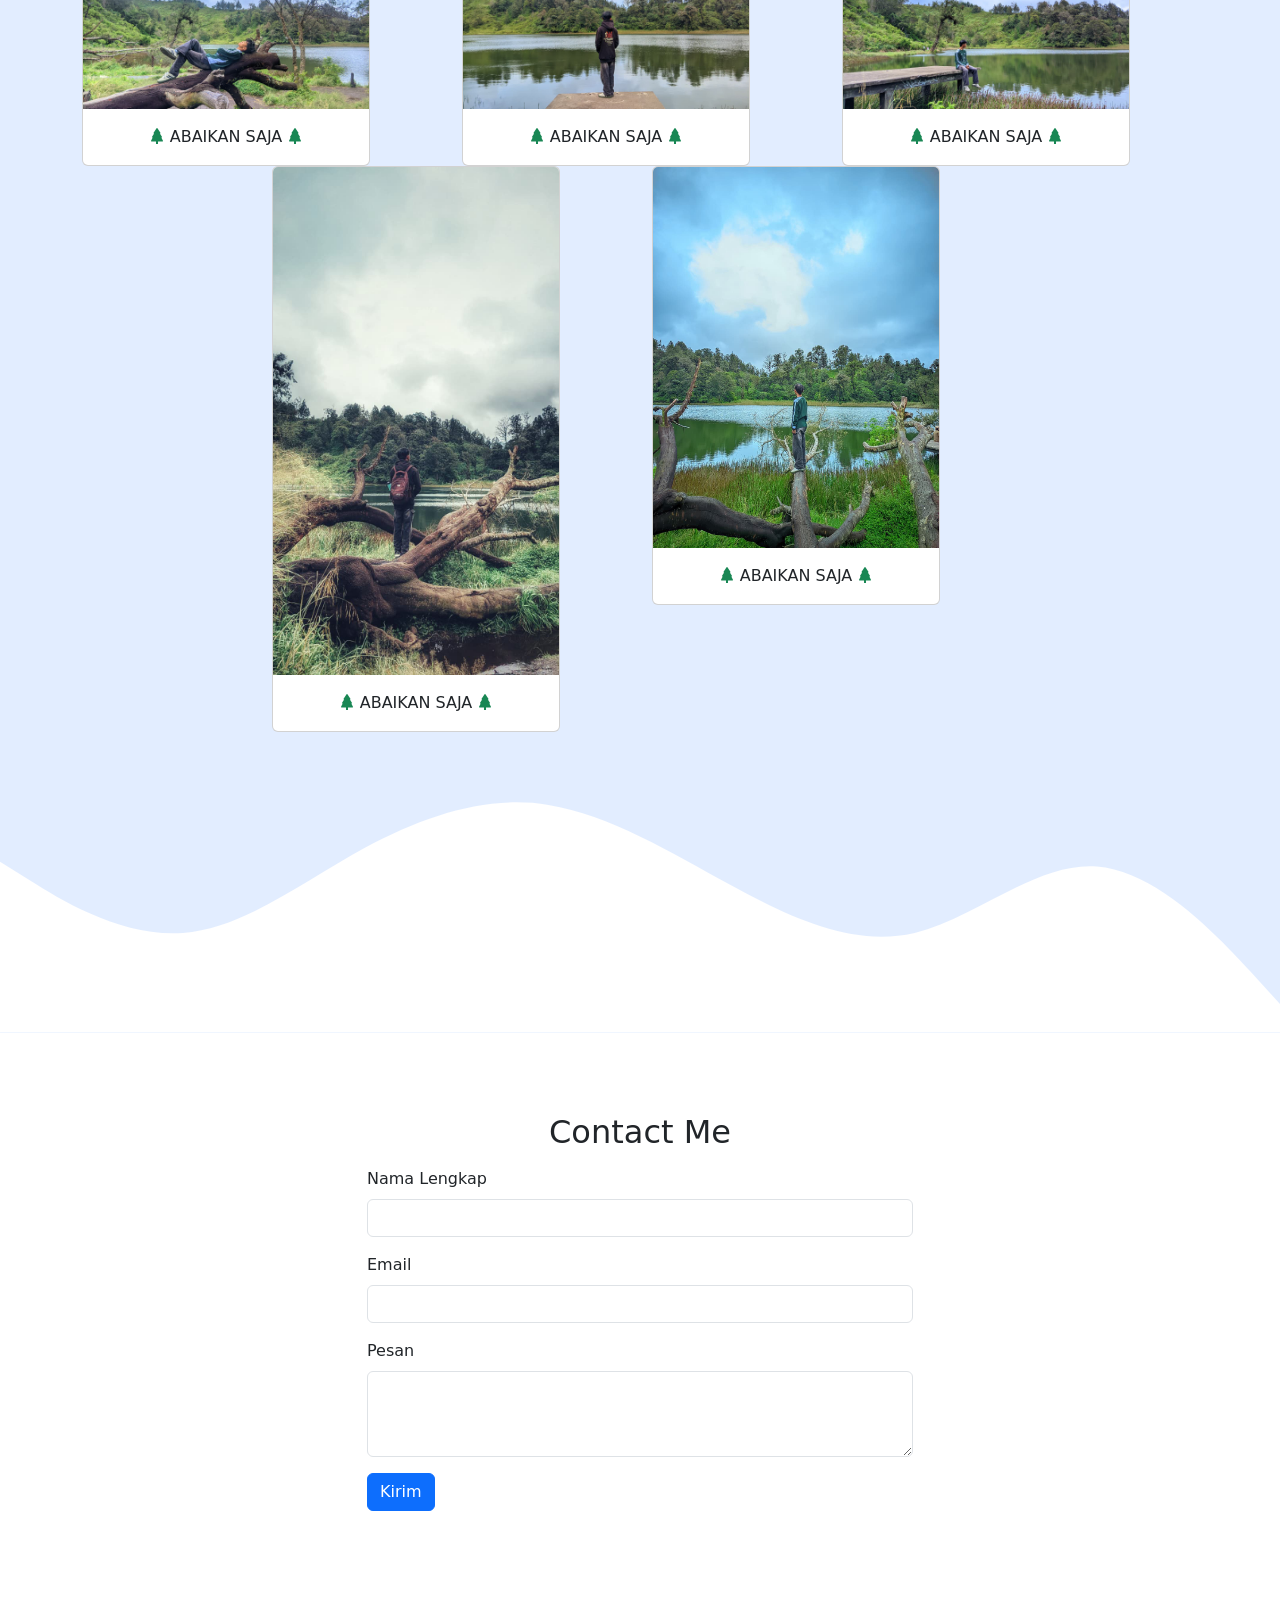
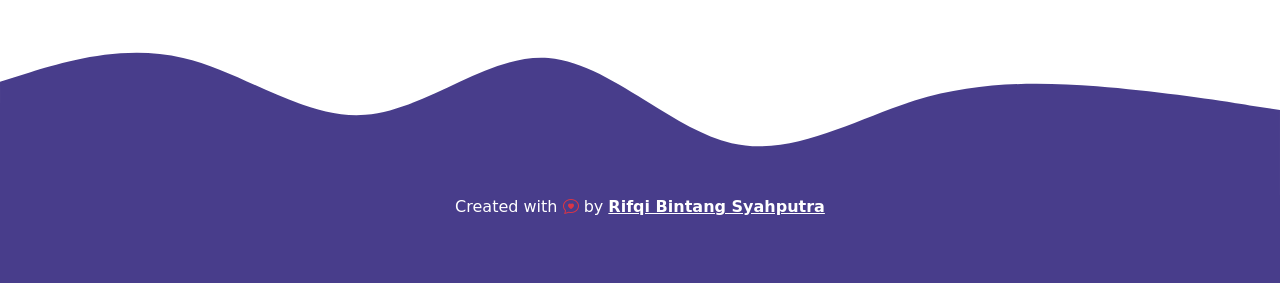
==== commit cfdbaba3: "Menambahkan LK5" ====
--- a/index.html
+++ b/index.html
@@ -110,7 +110,7 @@
               <div class="card" style="width: 18rem">
                 <img src="images/2.jpeg" class="card-img-top" alt="Gallery2" />
                 <div class="card-body">
-                  <p class="card-text"><i class="bi bi-tree-fill text-success"></i> Rifqi Bintang Syahputra <i class="bi bi-tree-fill text-success"></i></p>
+                  <p class="card-text"><i class="bi bi-tree-fill text-success"></i> ABAIKAN SAJA <i class="bi bi-tree-fill text-success"></i></p>
                 </div>
               </div>
             </div>
@@ -118,7 +118,7 @@
               <div class="card" style="width: 18rem">
                 <img src="images/1.jpeg" class="card-img-top" alt="Gallery1" />
                 <div class="card-body">
-                  <p class="card-text"><i class="bi bi-tree-fill text-success"></i> 05 September 2005 <i class="bi bi-tree-fill text-success"></i></p>
+                  <p class="card-text"><i class="bi bi-tree-fill text-success"></i> ABAIKAN SAJA <i class="bi bi-tree-fill text-success"></i></p>
                 </div>
               </div>
             </div>
@@ -126,7 +126,7 @@
               <div class="card" style="width: 18rem">
                 <img src="images/3.jpeg" class="card-img-top" alt="Gallery3" />
                 <div class="card-body">
-                  <p class="card-text"><i class="bi bi-tree-fill text-success"></i> Fav Color : Aqua Blue <i class="bi bi-tree-fill text-success"></i></p>
+                  <p class="card-text"><i class="bi bi-tree-fill text-success"></i> ABAIKAN SAJA <i class="bi bi-tree-fill text-success"></i></p>
                 </div>
               </div>
             </div>
@@ -134,7 +134,7 @@
               <div class="card" style="width: 18rem">
                 <img src="images/4.jpeg" class="card-img-top" alt="Gallery3" />
                 <div class="card-body">
-                  <p class="card-text"><i class="bi bi-tree-fill text-success"></i> Fav Food : Fried Rice <i class="bi bi-tree-fill text-success"></i></p>
+                  <p class="card-text"><i class="bi bi-tree-fill text-success"></i> ABAIKAN SAJA <i class="bi bi-tree-fill text-success"></i></p>
                 </div>
               </div>
             </div>
@@ -142,7 +142,7 @@
               <div class="card" style="width: 18rem">
                 <img src="images/5.jpeg" class="card-img-top" alt="Gallery3" />
                 <div class="card-body">
-                  <p class="card-text"><i class="bi bi-tree-fill text-success"></i> Hobby : Singing <i class="bi bi-tree-fill text-success"></i></p>
+                  <p class="card-text"><i class="bi bi-tree-fill text-success"></i> ABAIKAN SAJA <i class="bi bi-tree-fill text-success"></i></p>
                 </div>
               </div>
             </div>
